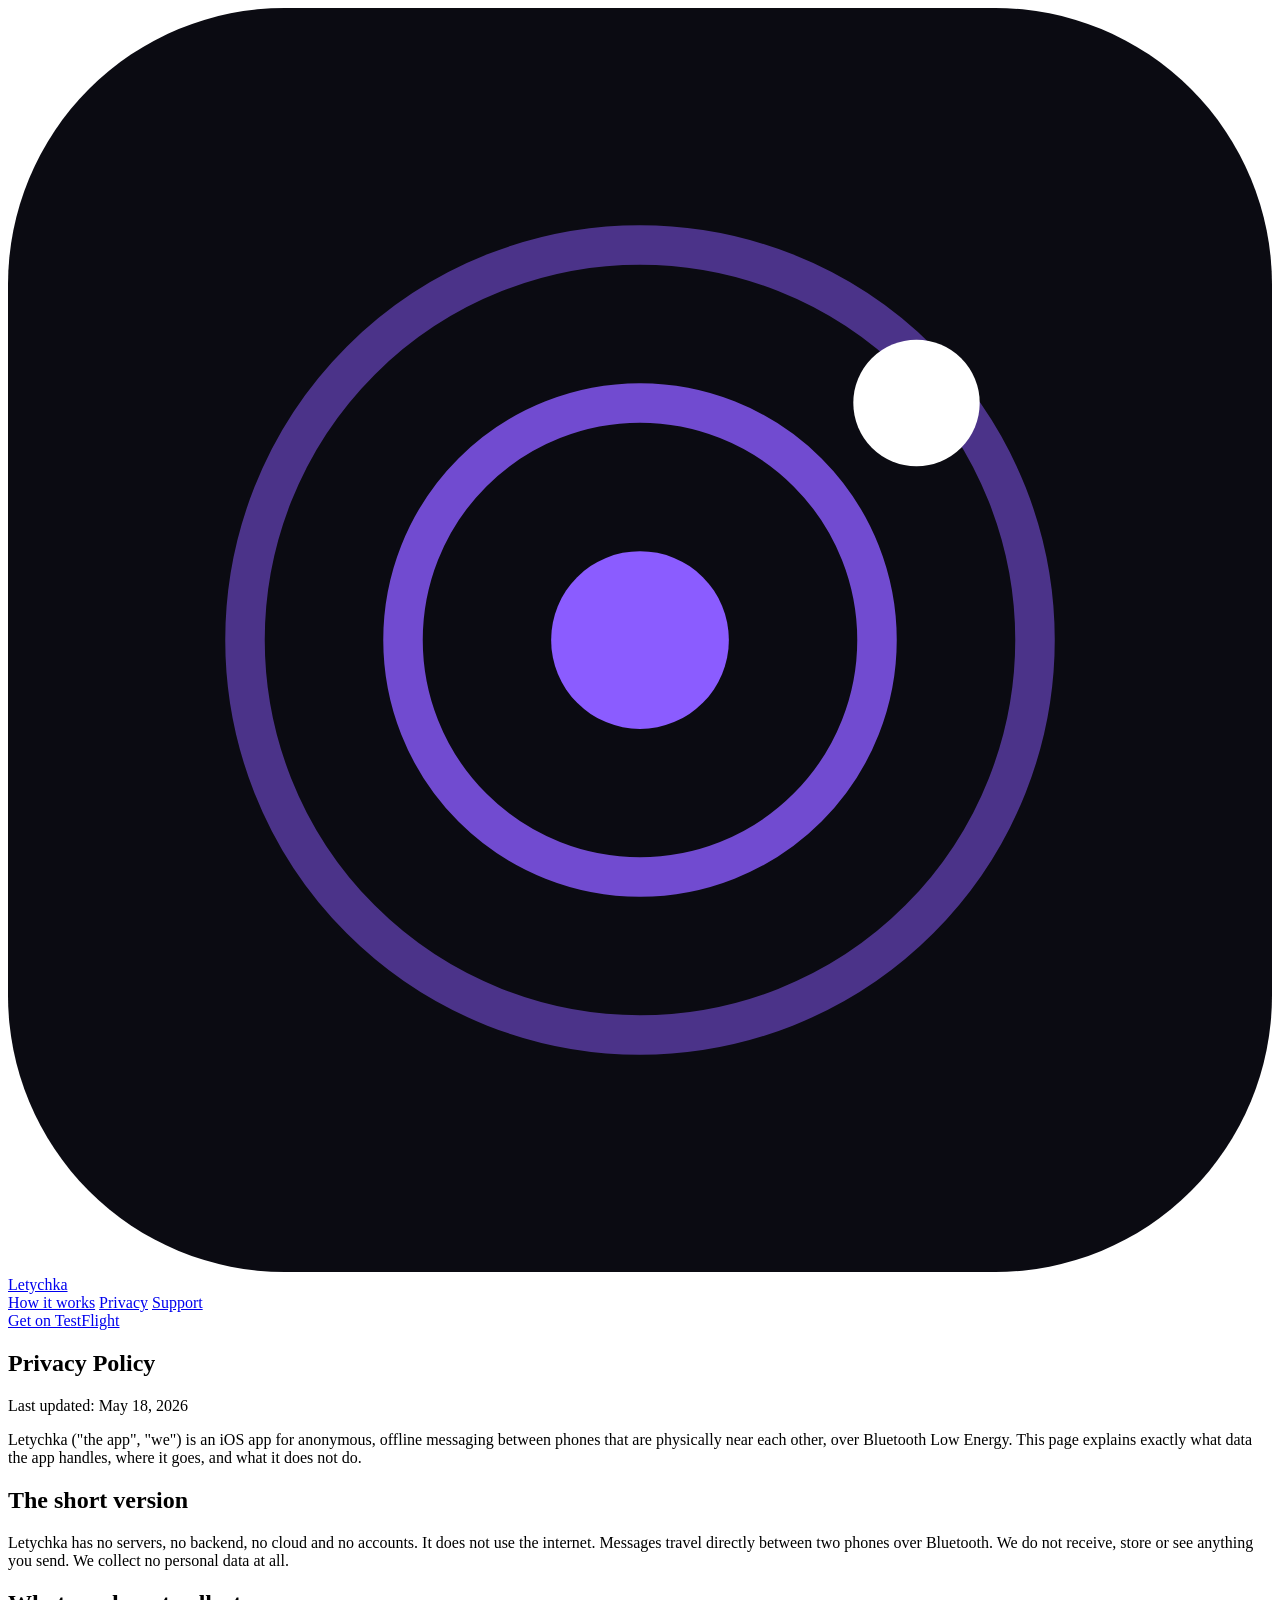
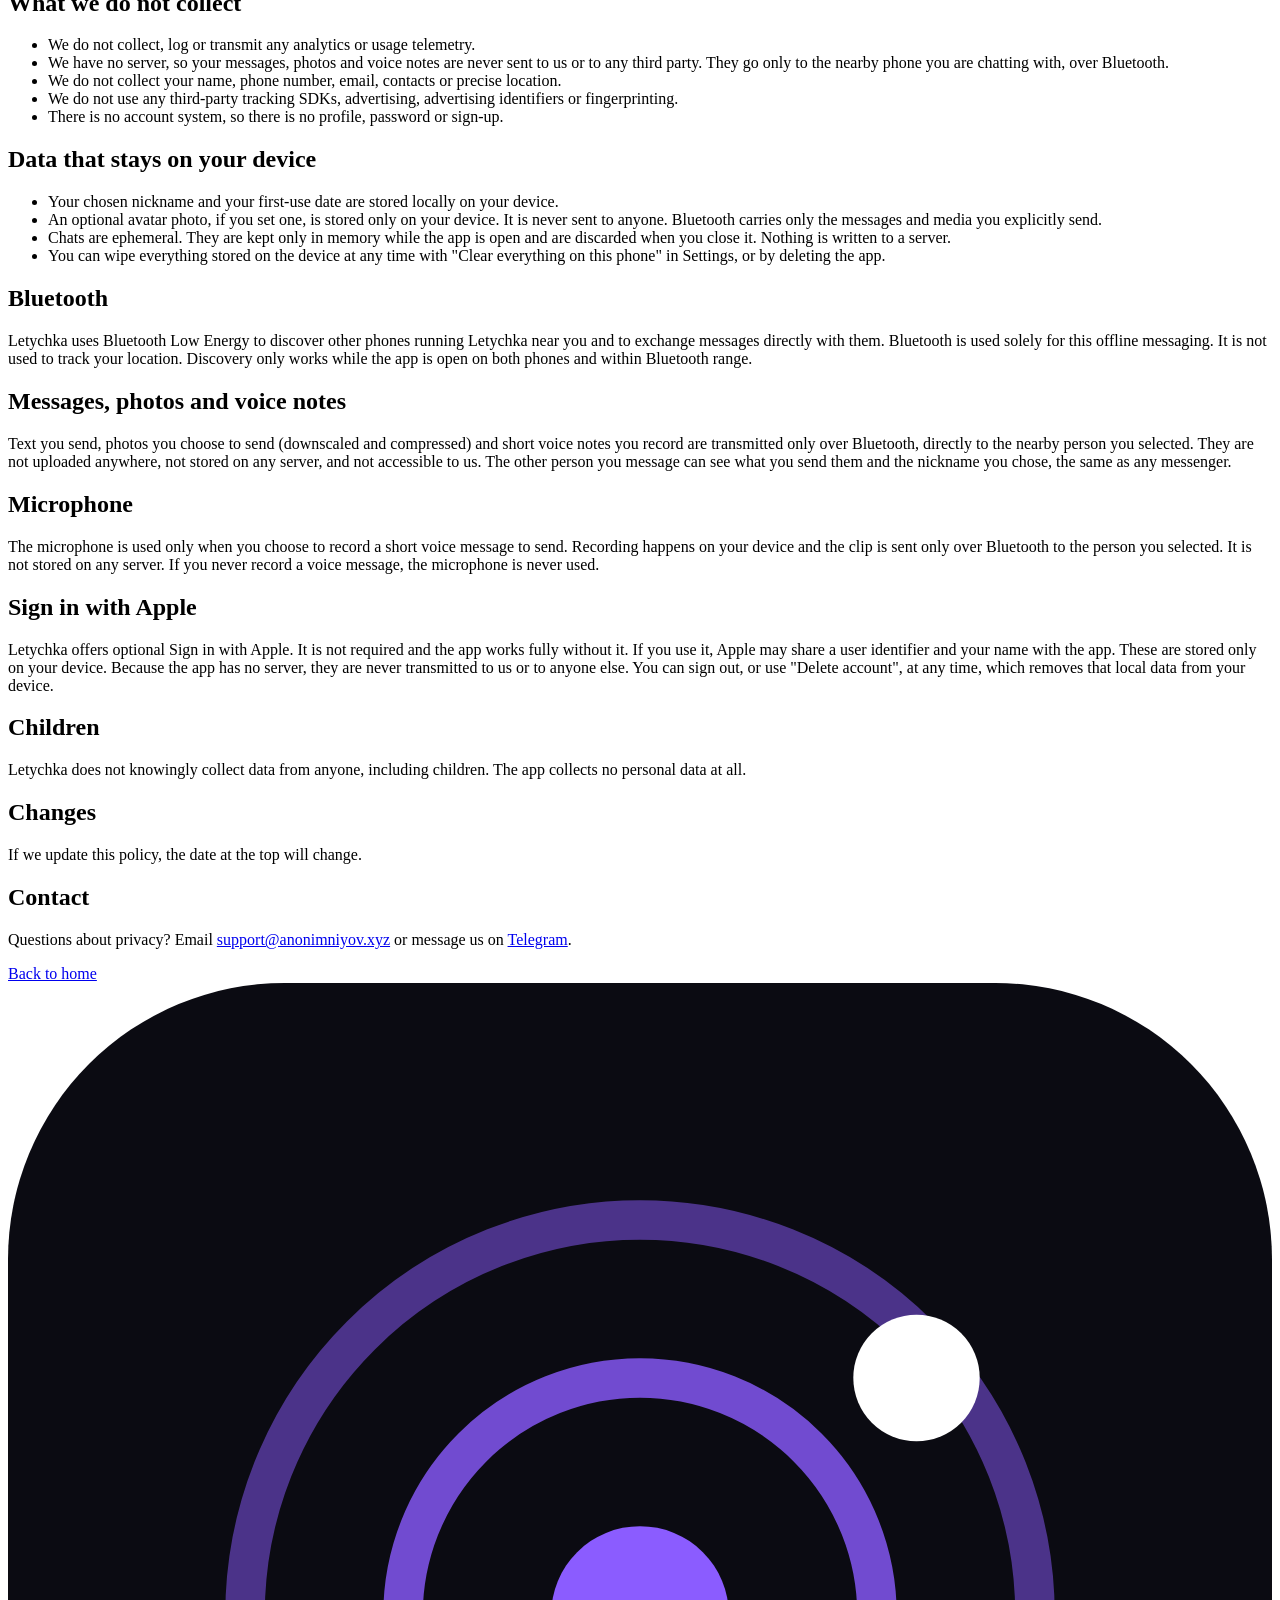
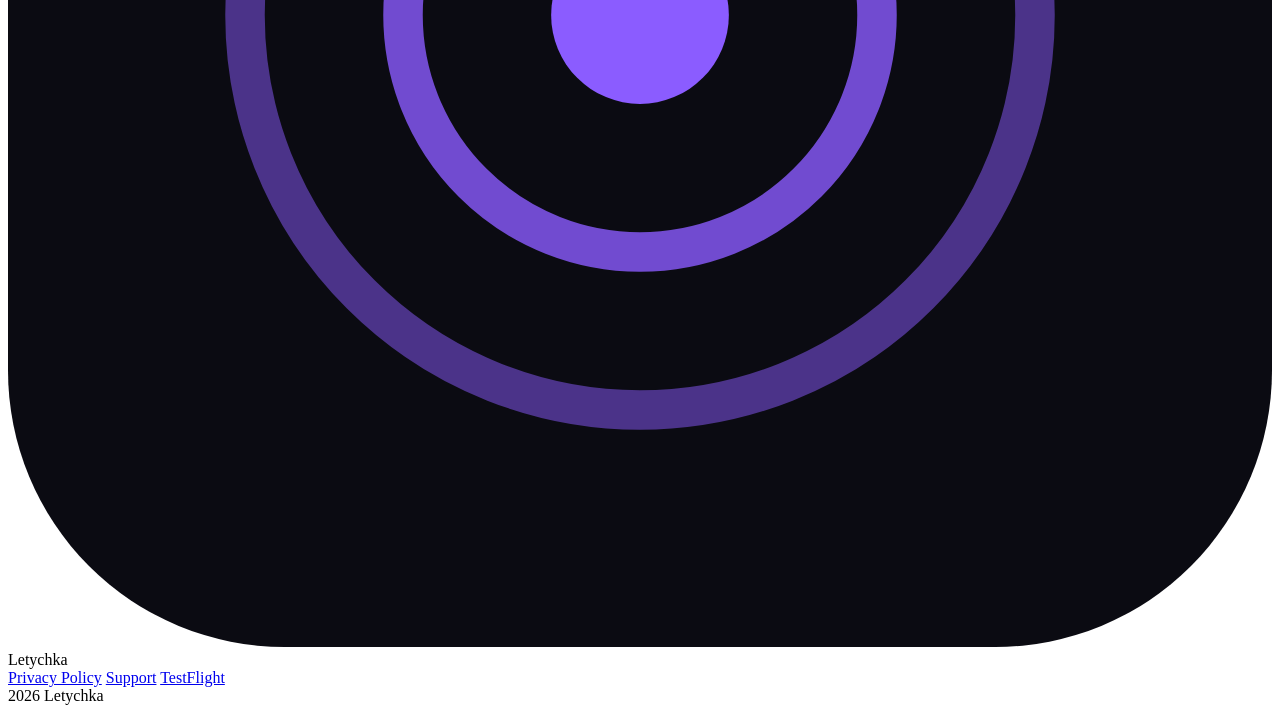
==== web/privacy.html @ 840ac042 "site: add Letychka website (landing + privacy policy + support) Static site under web/, deployed to " ====
<!doctype html>
<html lang="en">
<head>
<meta charset="utf-8">
<meta name="viewport" content="width=device-width,initial-scale=1">
<title>Letychka Privacy Policy</title>
<meta name="description" content="What data Letychka handles, where it goes, and what it does not do.">
<meta name="theme-color" content="#000000">
<link rel="icon" href='data:image/svg+xml,<svg xmlns="http://www.w3.org/2000/svg" viewBox="0 0 64 64"><rect width="64" height="64" rx="14" fill="%230b0b12"/><circle cx="32" cy="32" r="20" fill="none" stroke="%238B5CFF" stroke-opacity="0.5" stroke-width="2"/><circle cx="32" cy="32" r="12" fill="none" stroke="%238B5CFF" stroke-opacity="0.8" stroke-width="2"/><circle cx="32" cy="32" r="4.5" fill="%238B5CFF"/><circle cx="46" cy="20" r="3.2" fill="%23ffffff"/></svg>'>
<link rel="stylesheet" href="/style.css">
</head>
<body>

<nav class="nav">
  <div class="wrap">
    <a class="brand" href="/">
      <svg class="logo" viewBox="0 0 64 64" xmlns="http://www.w3.org/2000/svg"><rect width="64" height="64" rx="14" fill="#0b0b12"/><circle cx="32" cy="32" r="20" fill="none" stroke="#8B5CFF" stroke-opacity=".5" stroke-width="2"/><circle cx="32" cy="32" r="12" fill="none" stroke="#8B5CFF" stroke-opacity=".8" stroke-width="2"/><circle cx="32" cy="32" r="4.5" fill="#8B5CFF"/><circle cx="46" cy="20" r="3.2" fill="#fff"/></svg>
      Letychka
    </a>
    <div class="navlinks">
      <a href="/#how">How it works</a>
      <a href="/privacy">Privacy</a>
      <a href="/support">Support</a>
    </div>
    <a class="btn btn-primary" href="https://testflight.apple.com/join/pRbutQEN">Get on TestFlight</a>
  </div>
</nav>

<article class="article">
  <h1>Privacy Policy</h1>
  <p class="meta">Last updated: May 18, 2026</p>

  <p>Letychka ("the app", "we") is an iOS app for anonymous, offline messaging between phones that are physically near each other, over Bluetooth Low Energy. This page explains exactly what data the app handles, where it goes, and what it does not do.</p>

  <h2>The short version</h2>
  <p>Letychka has no servers, no backend, no cloud and no accounts. It does not use the internet. Messages travel directly between two phones over Bluetooth. We do not receive, store or see anything you send. We collect no personal data at all.</p>

  <h2>What we do not collect</h2>
  <ul>
    <li>We do not collect, log or transmit any analytics or usage telemetry.</li>
    <li>We have no server, so your messages, photos and voice notes are never sent to us or to any third party. They go only to the nearby phone you are chatting with, over Bluetooth.</li>
    <li>We do not collect your name, phone number, email, contacts or precise location.</li>
    <li>We do not use any third-party tracking SDKs, advertising, advertising identifiers or fingerprinting.</li>
    <li>There is no account system, so there is no profile, password or sign-up.</li>
  </ul>

  <h2>Data that stays on your device</h2>
  <ul>
    <li>Your chosen nickname and your first-use date are stored locally on your device.</li>
    <li>An optional avatar photo, if you set one, is stored only on your device. It is never sent to anyone. Bluetooth carries only the messages and media you explicitly send.</li>
    <li>Chats are ephemeral. They are kept only in memory while the app is open and are discarded when you close it. Nothing is written to a server.</li>
    <li>You can wipe everything stored on the device at any time with "Clear everything on this phone" in Settings, or by deleting the app.</li>
  </ul>

  <h2>Bluetooth</h2>
  <p>Letychka uses Bluetooth Low Energy to discover other phones running Letychka near you and to exchange messages directly with them. Bluetooth is used solely for this offline messaging. It is not used to track your location. Discovery only works while the app is open on both phones and within Bluetooth range.</p>

  <h2>Messages, photos and voice notes</h2>
  <p>Text you send, photos you choose to send (downscaled and compressed) and short voice notes you record are transmitted only over Bluetooth, directly to the nearby person you selected. They are not uploaded anywhere, not stored on any server, and not accessible to us. The other person you message can see what you send them and the nickname you chose, the same as any messenger.</p>

  <h2>Microphone</h2>
  <p>The microphone is used only when you choose to record a short voice message to send. Recording happens on your device and the clip is sent only over Bluetooth to the person you selected. It is not stored on any server. If you never record a voice message, the microphone is never used.</p>

  <h2>Sign in with Apple</h2>
  <p>Letychka offers optional Sign in with Apple. It is not required and the app works fully without it. If you use it, Apple may share a user identifier and your name with the app. These are stored only on your device. Because the app has no server, they are never transmitted to us or to anyone else. You can sign out, or use "Delete account", at any time, which removes that local data from your device.</p>

  <h2>Children</h2>
  <p>Letychka does not knowingly collect data from anyone, including children. The app collects no personal data at all.</p>

  <h2>Changes</h2>
  <p>If we update this policy, the date at the top will change.</p>

  <h2>Contact</h2>
  <p>Questions about privacy? Email <a href="mailto:support@anonimniyov.xyz">support@anonimniyov.xyz</a> or message us on <a href="https://t.me/figurels">Telegram</a>.</p>

  <a class="back" href="/">Back to home</a>
</article>

<footer>
  <div class="wrap">
    <div class="brand">
      <svg class="logo" viewBox="0 0 64 64" xmlns="http://www.w3.org/2000/svg"><rect width="64" height="64" rx="14" fill="#0b0b12"/><circle cx="32" cy="32" r="20" fill="none" stroke="#8B5CFF" stroke-opacity=".5" stroke-width="2"/><circle cx="32" cy="32" r="12" fill="none" stroke="#8B5CFF" stroke-opacity=".8" stroke-width="2"/><circle cx="32" cy="32" r="4.5" fill="#8B5CFF"/><circle cx="46" cy="20" r="3.2" fill="#fff"/></svg>
      Letychka
    </div>
    <div class="fl">
      <a href="/privacy">Privacy Policy</a>
      <a href="/support">Support</a>
      <a href="https://testflight.apple.com/join/pRbutQEN">TestFlight</a>
    </div>
    <div class="cp">2026 Letychka</div>
  </div>
</footer>

</body>
</html>
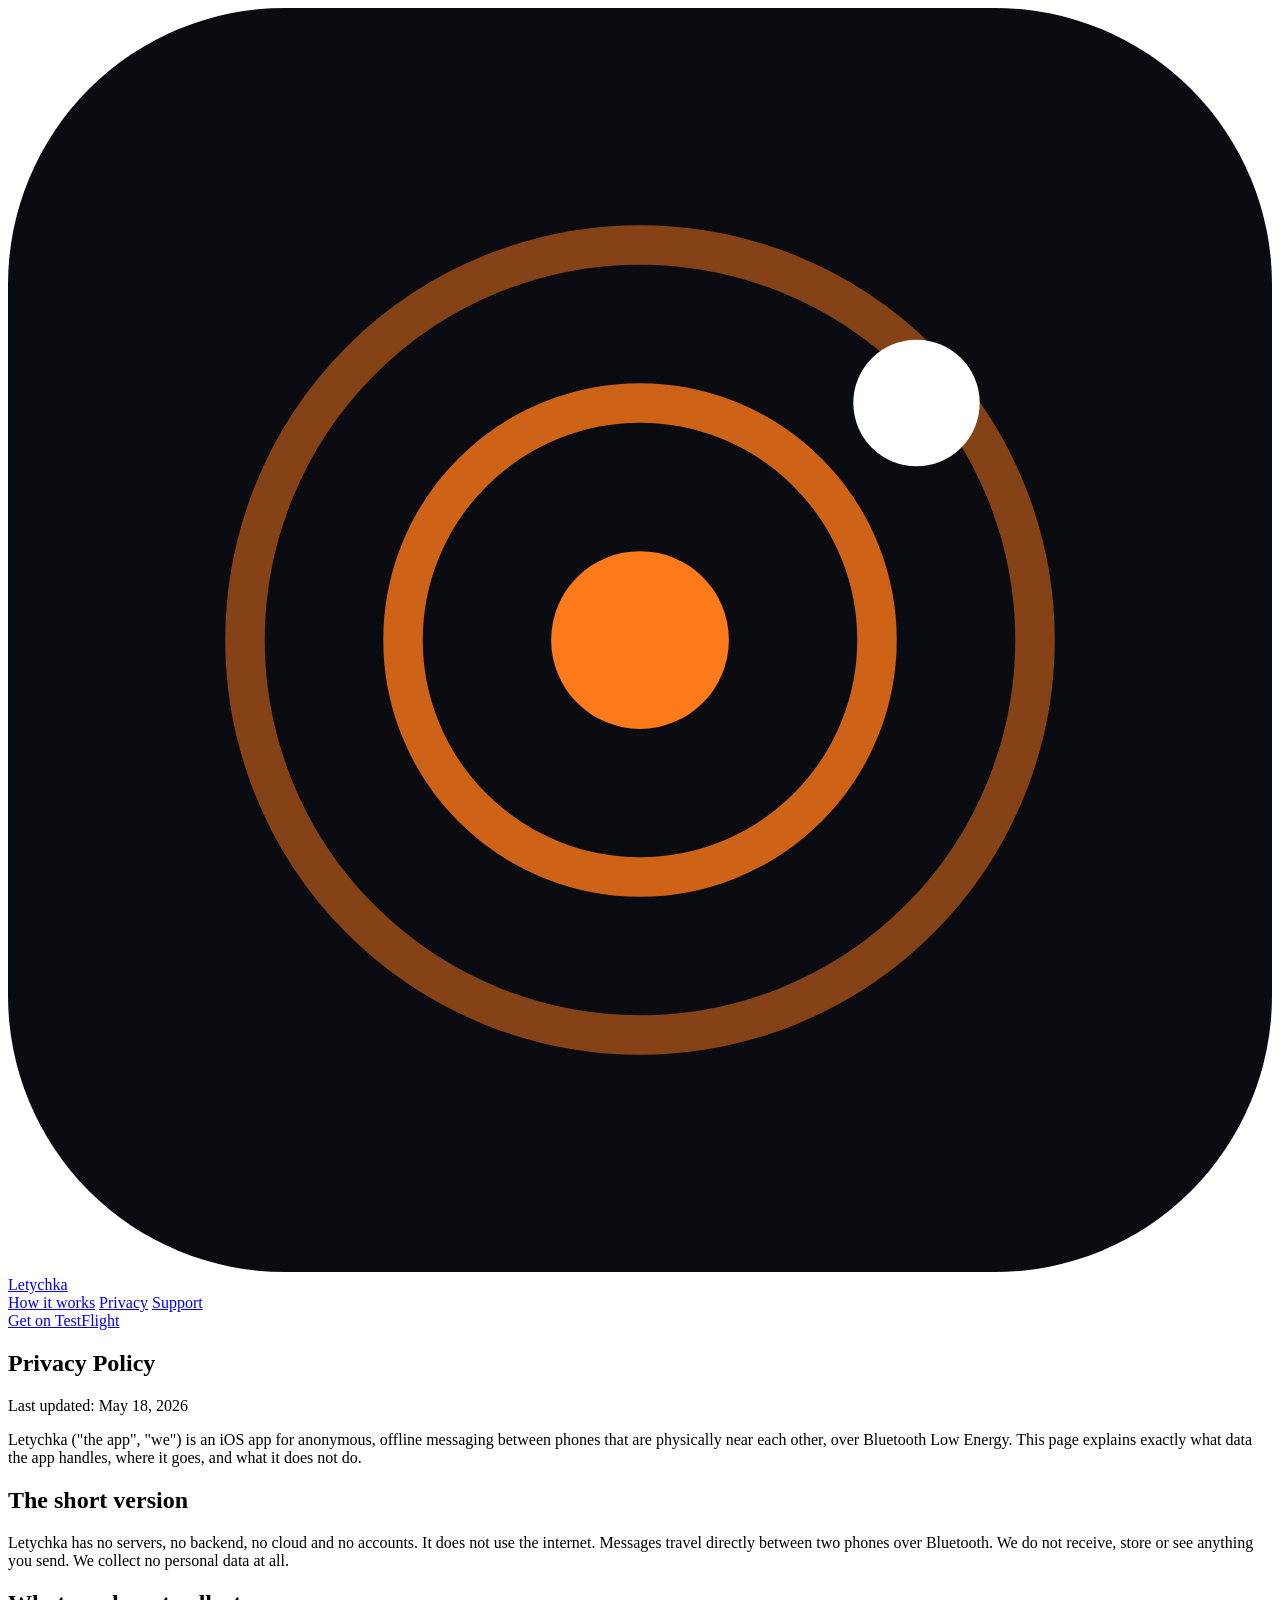
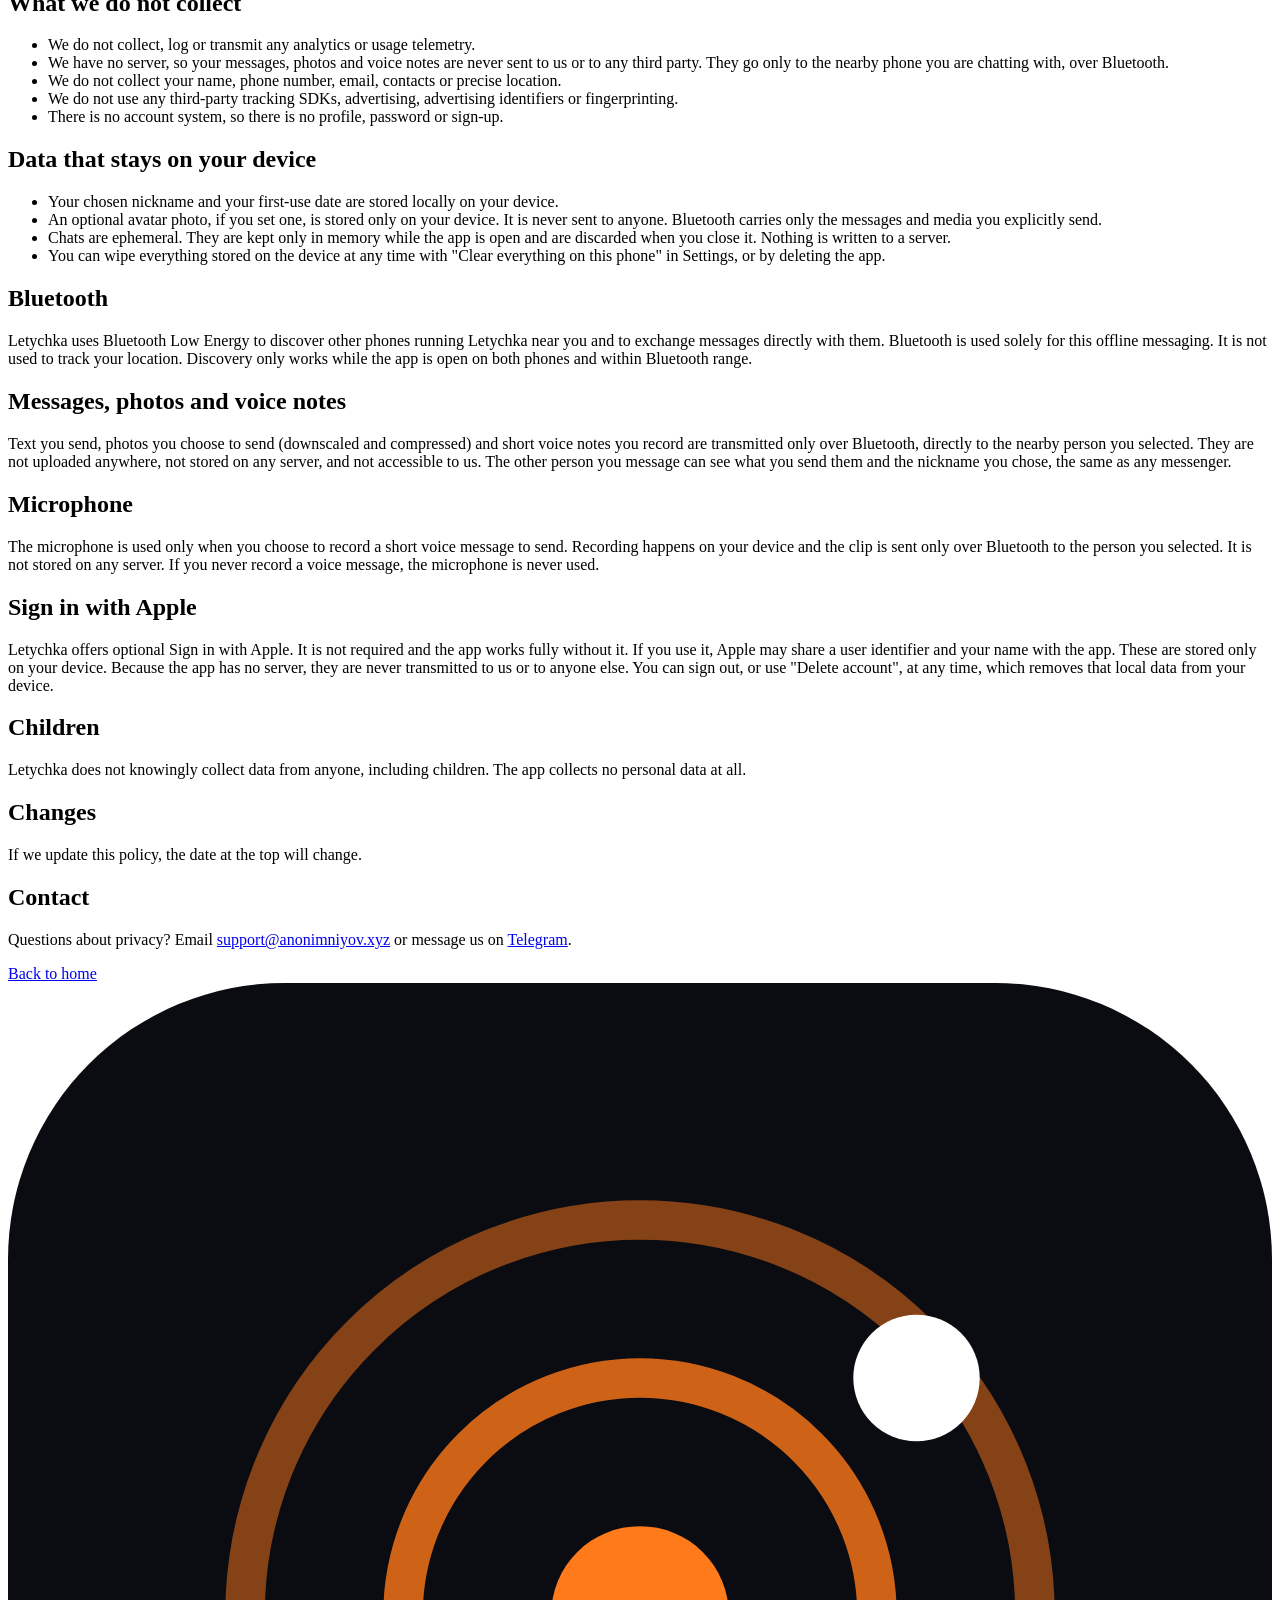
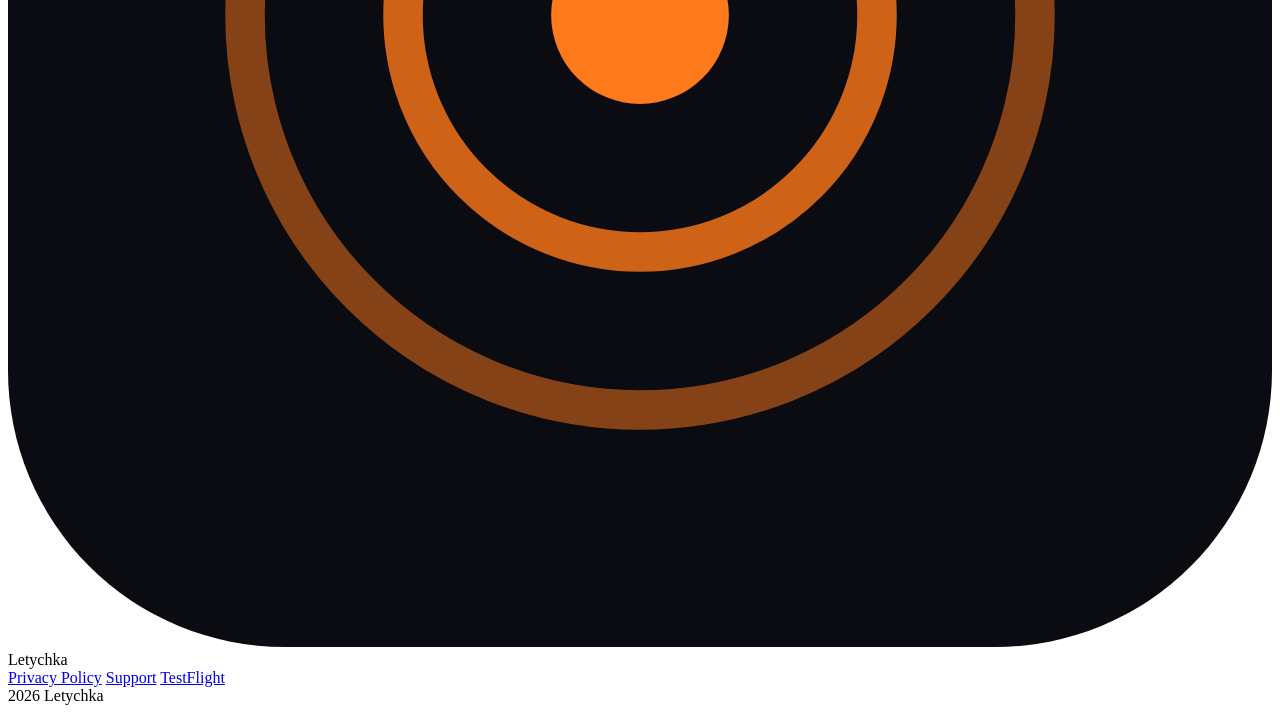
==== commit cbbc4a07: "theme: switch accent to orange; radar: drop ghosts, dedup, go-offline - Accent is now orange (#FF7A1" ====
--- a/web/privacy.html
+++ b/web/privacy.html
@@ -6,7 +6,7 @@
 <title>Letychka Privacy Policy</title>
 <meta name="description" content="What data Letychka handles, where it goes, and what it does not do.">
 <meta name="theme-color" content="#000000">
-<link rel="icon" href='data:image/svg+xml,<svg xmlns="http://www.w3.org/2000/svg" viewBox="0 0 64 64"><rect width="64" height="64" rx="14" fill="%230b0b12"/><circle cx="32" cy="32" r="20" fill="none" stroke="%238B5CFF" stroke-opacity="0.5" stroke-width="2"/><circle cx="32" cy="32" r="12" fill="none" stroke="%238B5CFF" stroke-opacity="0.8" stroke-width="2"/><circle cx="32" cy="32" r="4.5" fill="%238B5CFF"/><circle cx="46" cy="20" r="3.2" fill="%23ffffff"/></svg>'>
+<link rel="icon" href='data:image/svg+xml,<svg xmlns="http://www.w3.org/2000/svg" viewBox="0 0 64 64"><rect width="64" height="64" rx="14" fill="%230b0b12"/><circle cx="32" cy="32" r="20" fill="none" stroke="%23FF7A1A" stroke-opacity="0.5" stroke-width="2"/><circle cx="32" cy="32" r="12" fill="none" stroke="%23FF7A1A" stroke-opacity="0.8" stroke-width="2"/><circle cx="32" cy="32" r="4.5" fill="%23FF7A1A"/><circle cx="46" cy="20" r="3.2" fill="%23ffffff"/></svg>'>
 <link rel="stylesheet" href="/style.css">
 </head>
 <body>
@@ -14,7 +14,7 @@
 <nav class="nav">
   <div class="wrap">
     <a class="brand" href="/">
-      <svg class="logo" viewBox="0 0 64 64" xmlns="http://www.w3.org/2000/svg"><rect width="64" height="64" rx="14" fill="#0b0b12"/><circle cx="32" cy="32" r="20" fill="none" stroke="#8B5CFF" stroke-opacity=".5" stroke-width="2"/><circle cx="32" cy="32" r="12" fill="none" stroke="#8B5CFF" stroke-opacity=".8" stroke-width="2"/><circle cx="32" cy="32" r="4.5" fill="#8B5CFF"/><circle cx="46" cy="20" r="3.2" fill="#fff"/></svg>
+      <svg class="logo" viewBox="0 0 64 64" xmlns="http://www.w3.org/2000/svg"><rect width="64" height="64" rx="14" fill="#0b0b12"/><circle cx="32" cy="32" r="20" fill="none" stroke="#FF7A1A" stroke-opacity=".5" stroke-width="2"/><circle cx="32" cy="32" r="12" fill="none" stroke="#FF7A1A" stroke-opacity=".8" stroke-width="2"/><circle cx="32" cy="32" r="4.5" fill="#FF7A1A"/><circle cx="46" cy="20" r="3.2" fill="#fff"/></svg>
       Letychka
     </a>
     <div class="navlinks">
@@ -79,7 +79,7 @@
 <footer>
   <div class="wrap">
     <div class="brand">
-      <svg class="logo" viewBox="0 0 64 64" xmlns="http://www.w3.org/2000/svg"><rect width="64" height="64" rx="14" fill="#0b0b12"/><circle cx="32" cy="32" r="20" fill="none" stroke="#8B5CFF" stroke-opacity=".5" stroke-width="2"/><circle cx="32" cy="32" r="12" fill="none" stroke="#8B5CFF" stroke-opacity=".8" stroke-width="2"/><circle cx="32" cy="32" r="4.5" fill="#8B5CFF"/><circle cx="46" cy="20" r="3.2" fill="#fff"/></svg>
+      <svg class="logo" viewBox="0 0 64 64" xmlns="http://www.w3.org/2000/svg"><rect width="64" height="64" rx="14" fill="#0b0b12"/><circle cx="32" cy="32" r="20" fill="none" stroke="#FF7A1A" stroke-opacity=".5" stroke-width="2"/><circle cx="32" cy="32" r="12" fill="none" stroke="#FF7A1A" stroke-opacity=".8" stroke-width="2"/><circle cx="32" cy="32" r="4.5" fill="#FF7A1A"/><circle cx="46" cy="20" r="3.2" fill="#fff"/></svg>
       Letychka
     </div>
     <div class="fl">
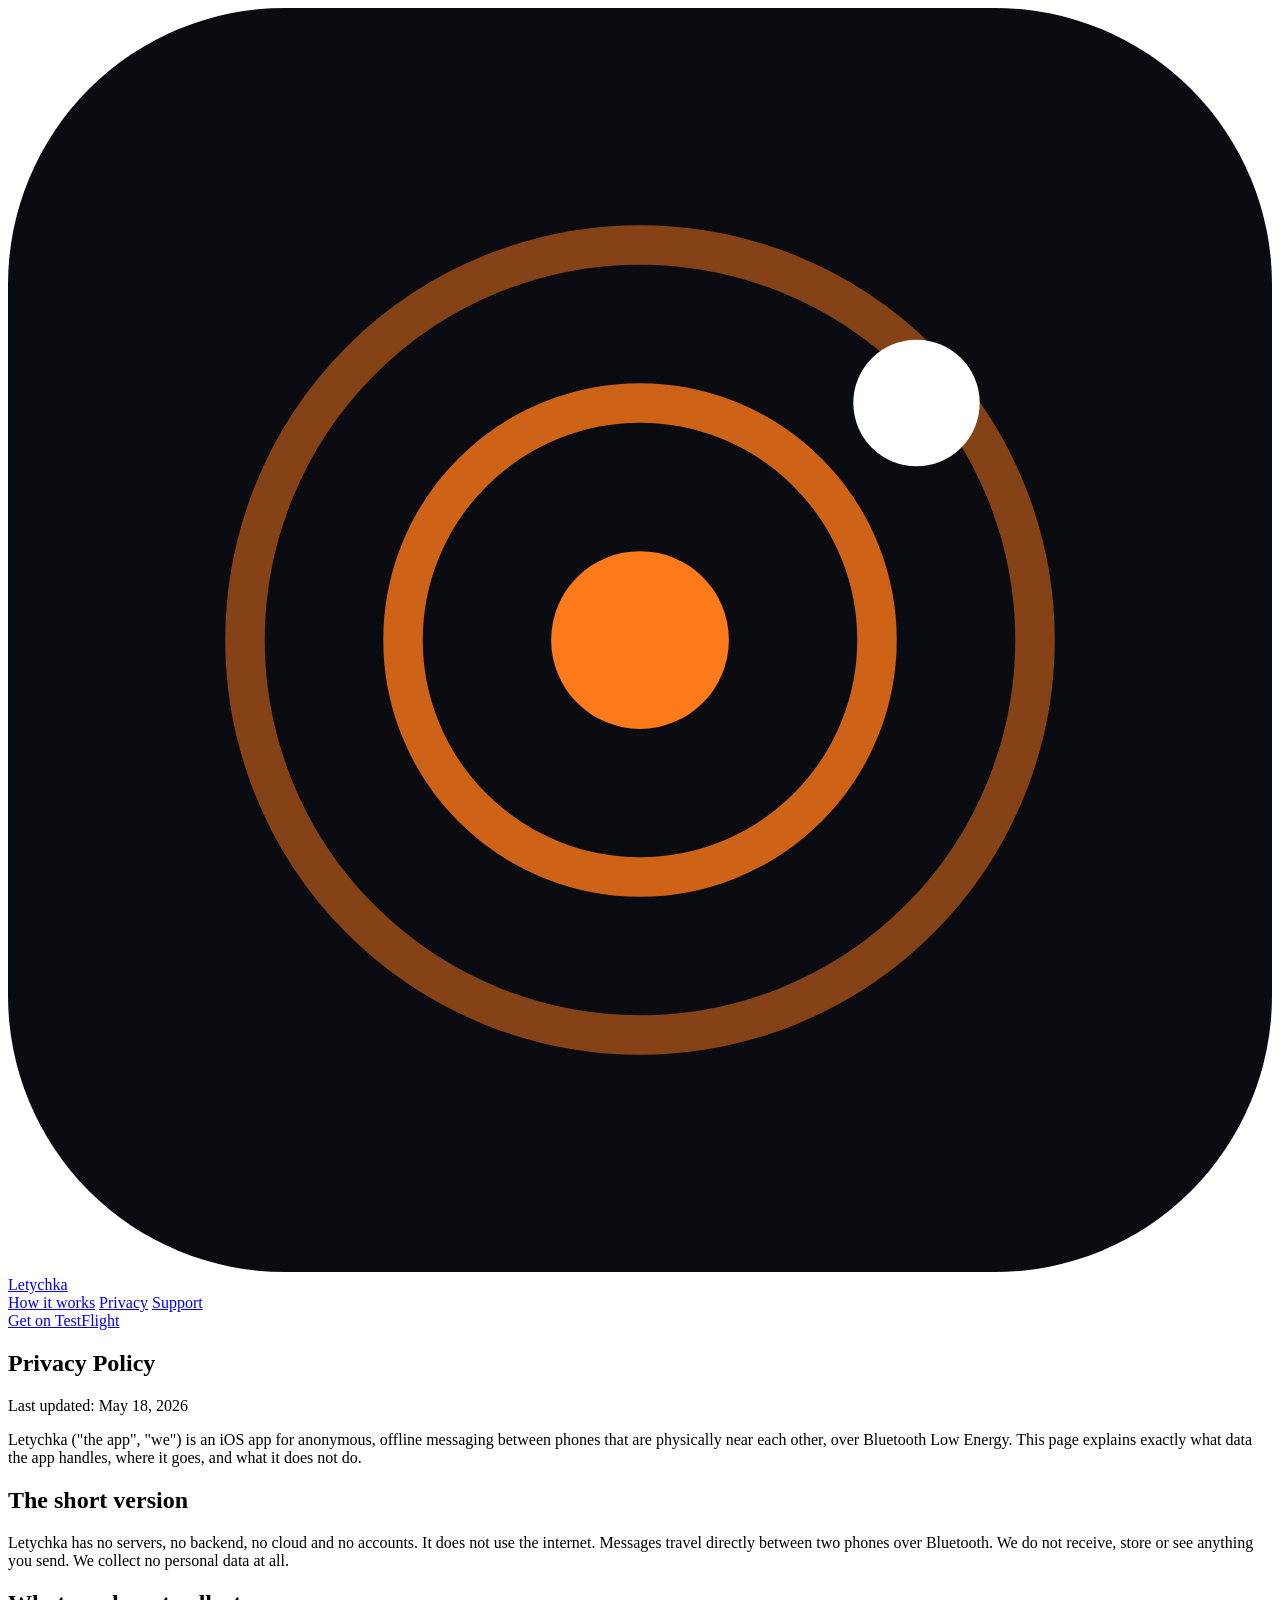
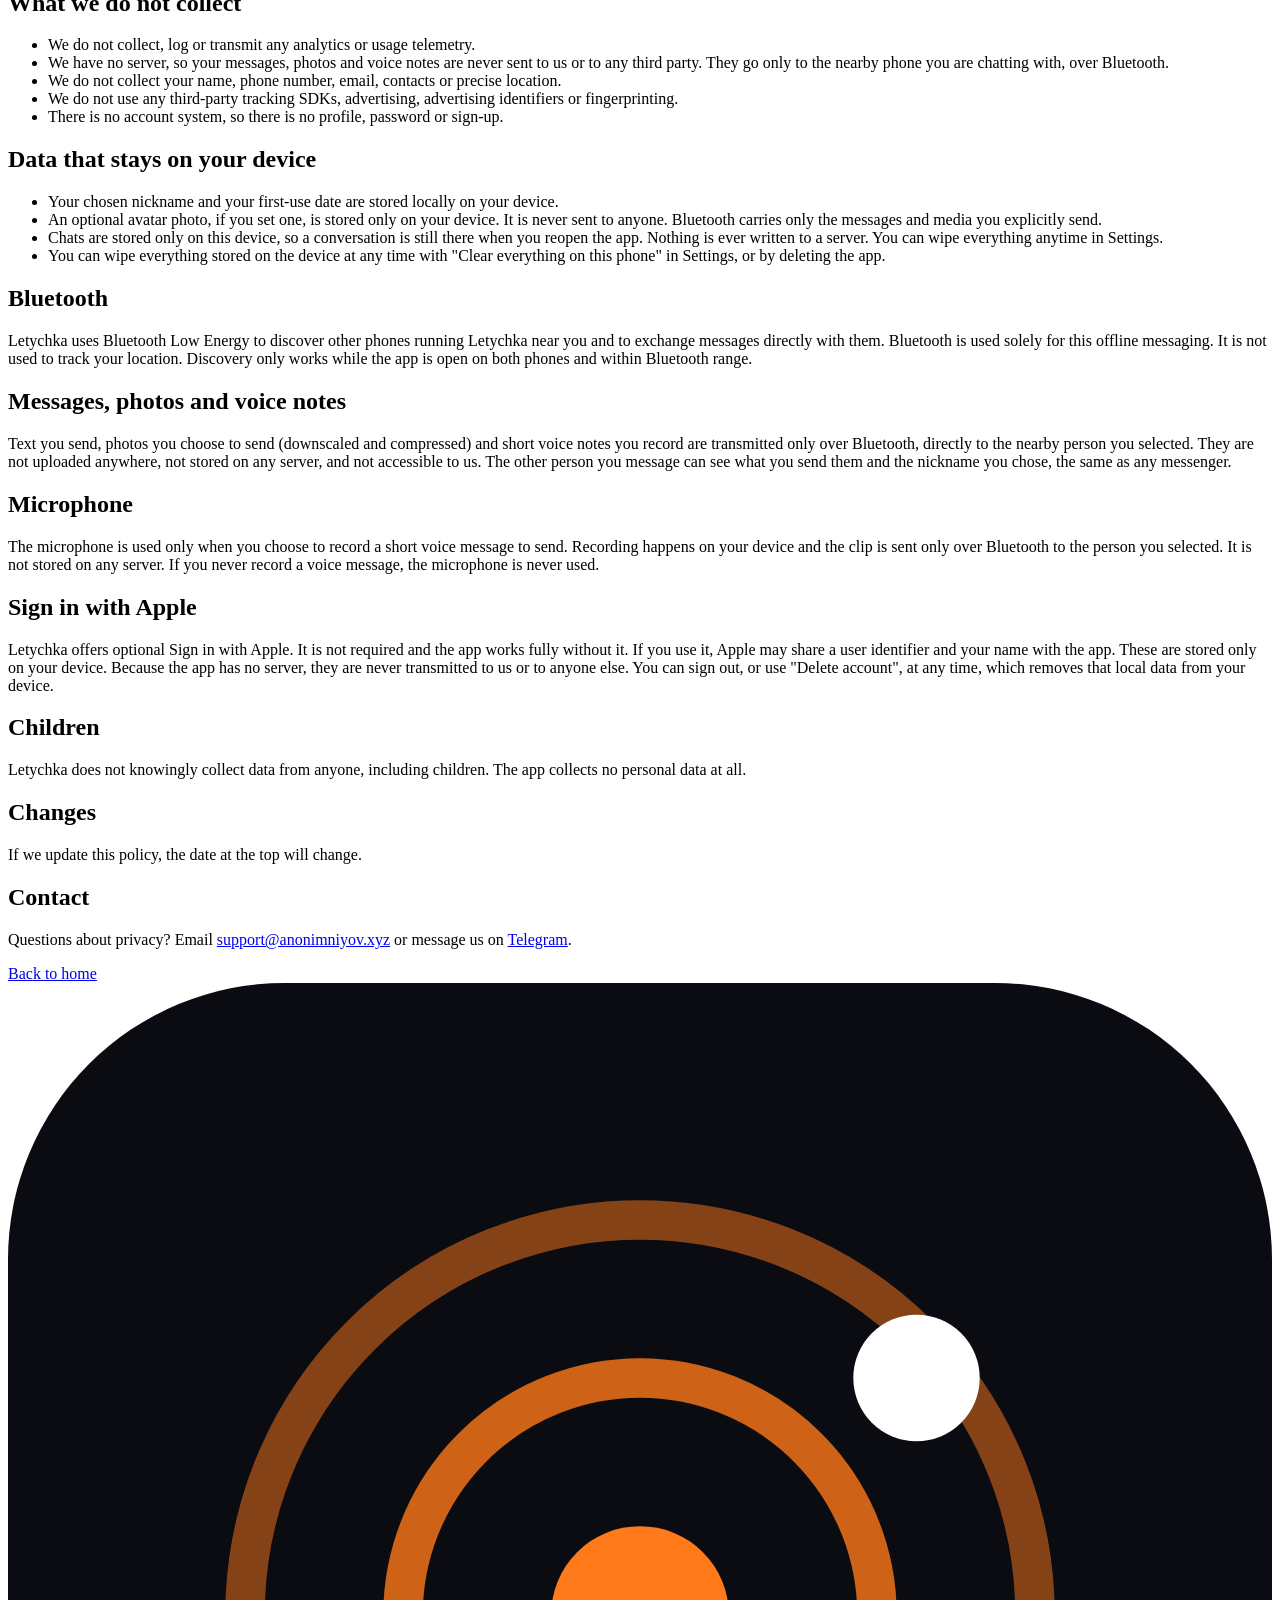
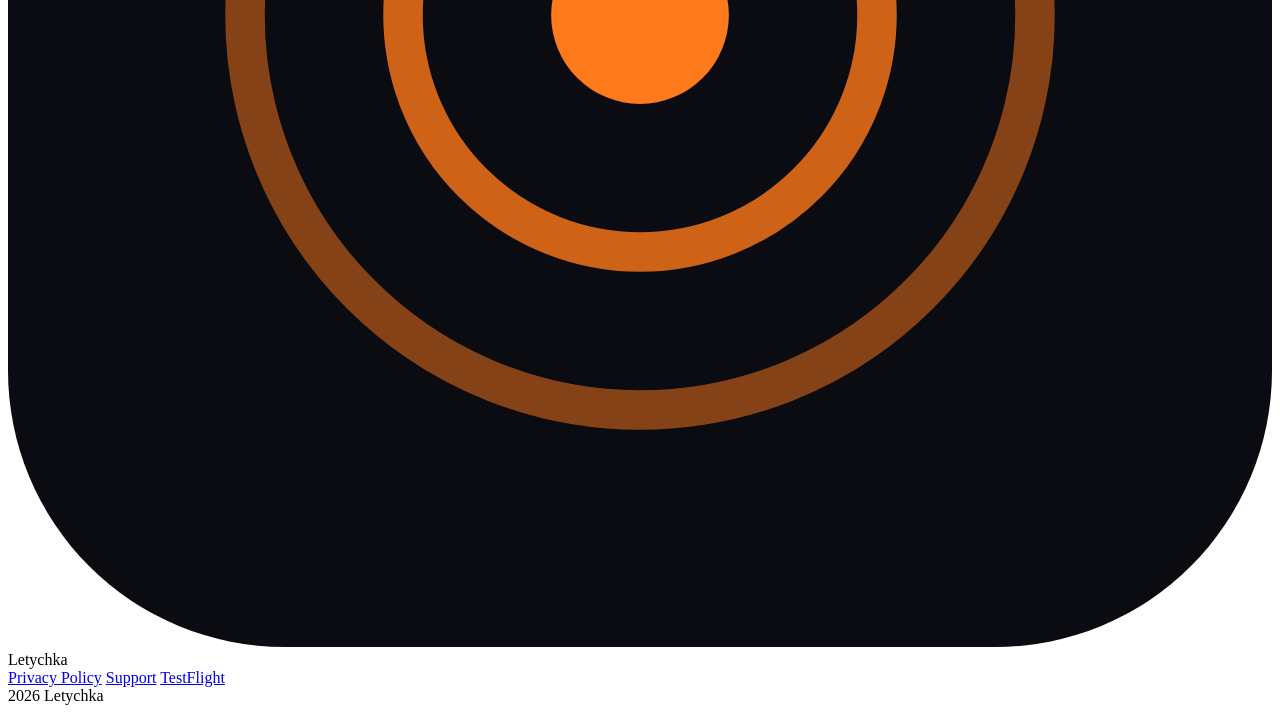
==== commit 232f8b72: "feature: stable identity, persistent chat history, block, live rename Keystone change: every BLE fra" ====
--- a/web/privacy.html
+++ b/web/privacy.html
@@ -48,7 +48,7 @@
   <ul>
     <li>Your chosen nickname and your first-use date are stored locally on your device.</li>
     <li>An optional avatar photo, if you set one, is stored only on your device. It is never sent to anyone. Bluetooth carries only the messages and media you explicitly send.</li>
-    <li>Chats are ephemeral. They are kept only in memory while the app is open and are discarded when you close it. Nothing is written to a server.</li>
+    <li>Chats are stored only on this device, so a conversation is still there when you reopen the app. Nothing is ever written to a server. You can wipe everything anytime in Settings.</li>
     <li>You can wipe everything stored on the device at any time with "Clear everything on this phone" in Settings, or by deleting the app.</li>
   </ul>
 
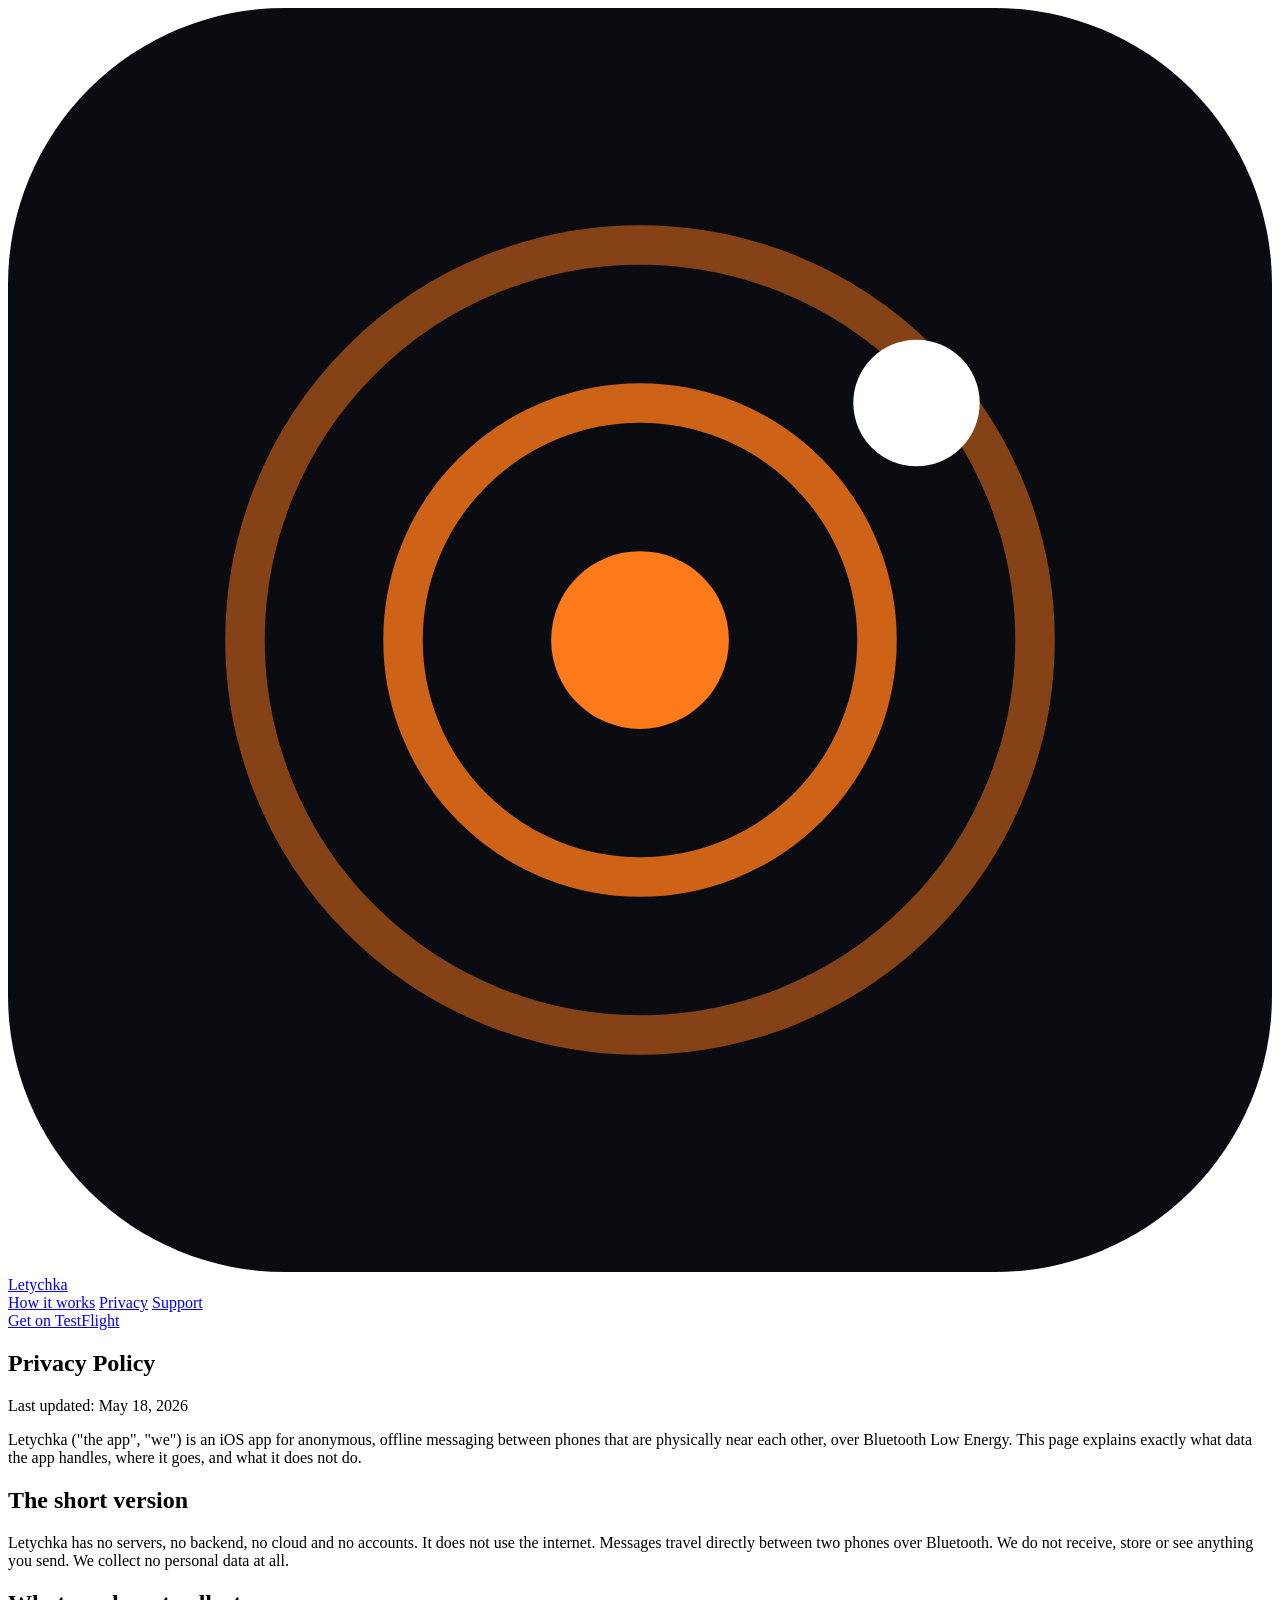
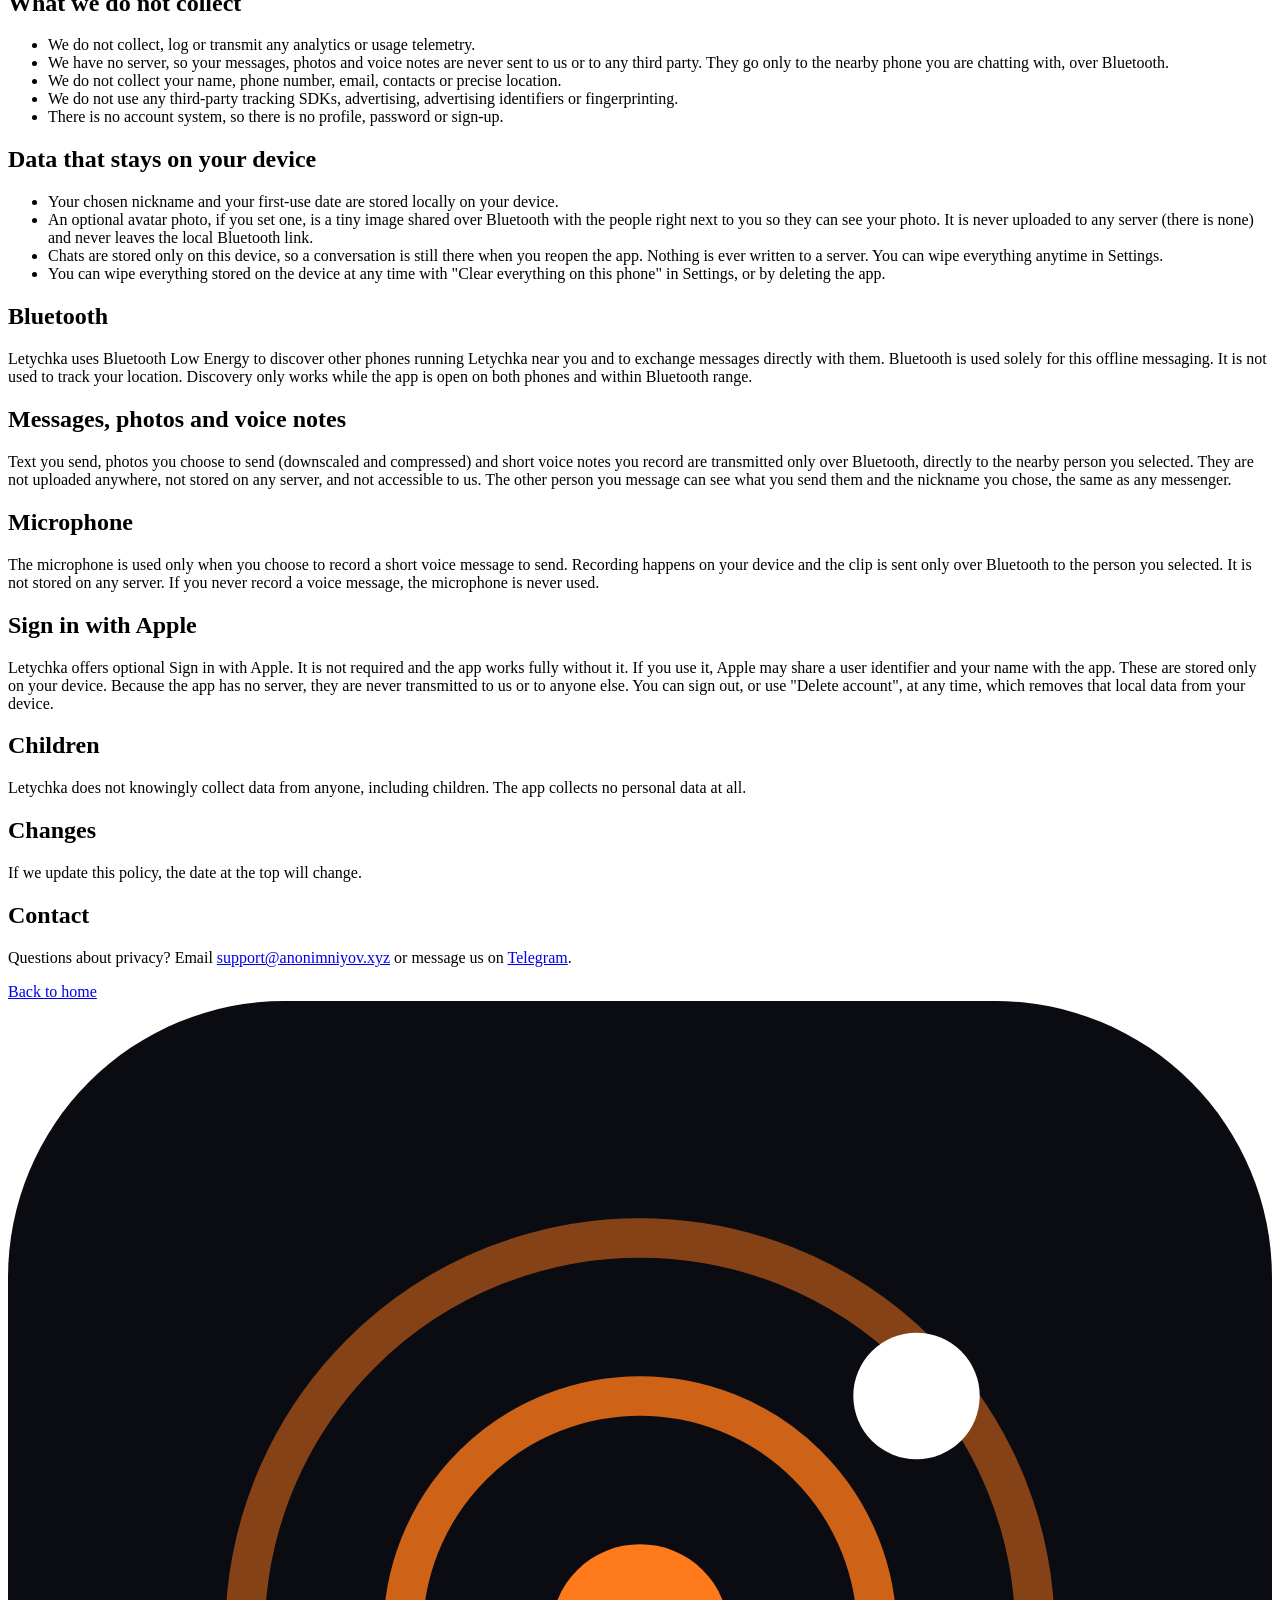
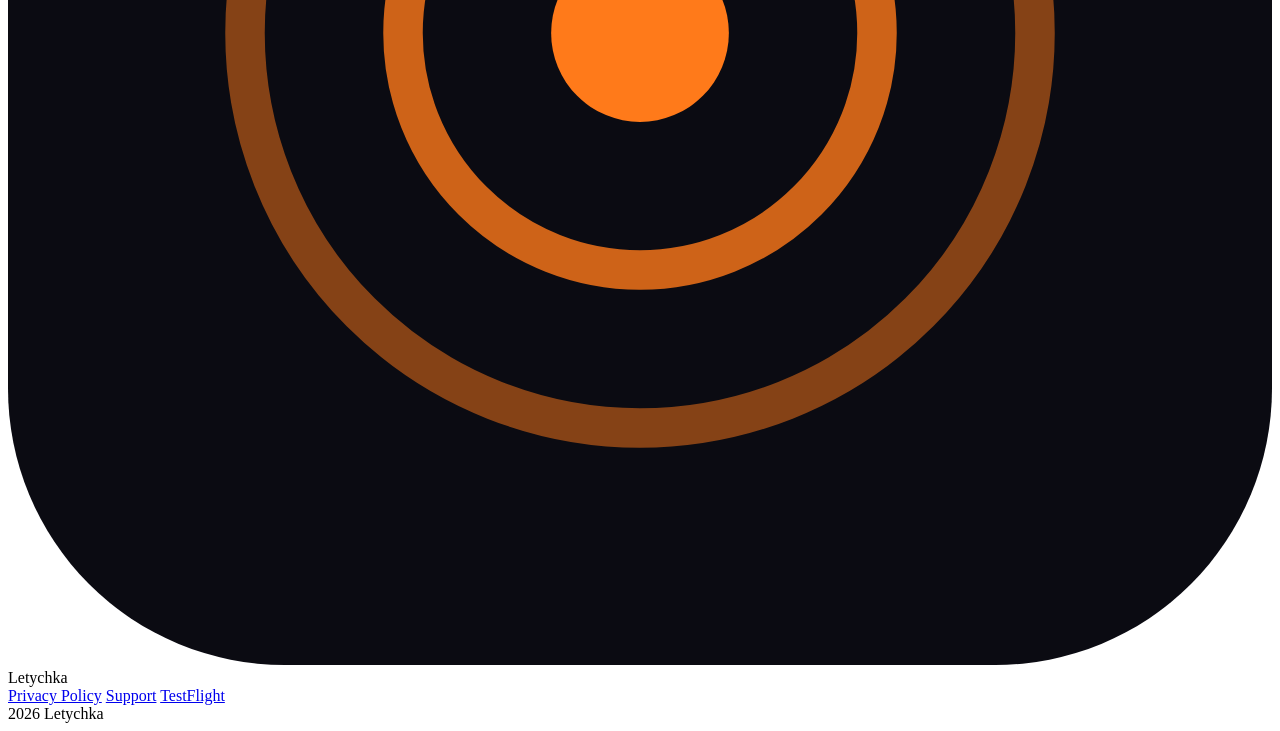
==== commit ea6d1945: "feature: avatars over Bluetooth (last item from the original list) - New avatar transfer (media type" ====
--- a/web/privacy.html
+++ b/web/privacy.html
@@ -47,7 +47,7 @@
   <h2>Data that stays on your device</h2>
   <ul>
     <li>Your chosen nickname and your first-use date are stored locally on your device.</li>
-    <li>An optional avatar photo, if you set one, is stored only on your device. It is never sent to anyone. Bluetooth carries only the messages and media you explicitly send.</li>
+    <li>An optional avatar photo, if you set one, is a tiny image shared over Bluetooth with the people right next to you so they can see your photo. It is never uploaded to any server (there is none) and never leaves the local Bluetooth link.</li>
     <li>Chats are stored only on this device, so a conversation is still there when you reopen the app. Nothing is ever written to a server. You can wipe everything anytime in Settings.</li>
     <li>You can wipe everything stored on the device at any time with "Clear everything on this phone" in Settings, or by deleting the app.</li>
   </ul>
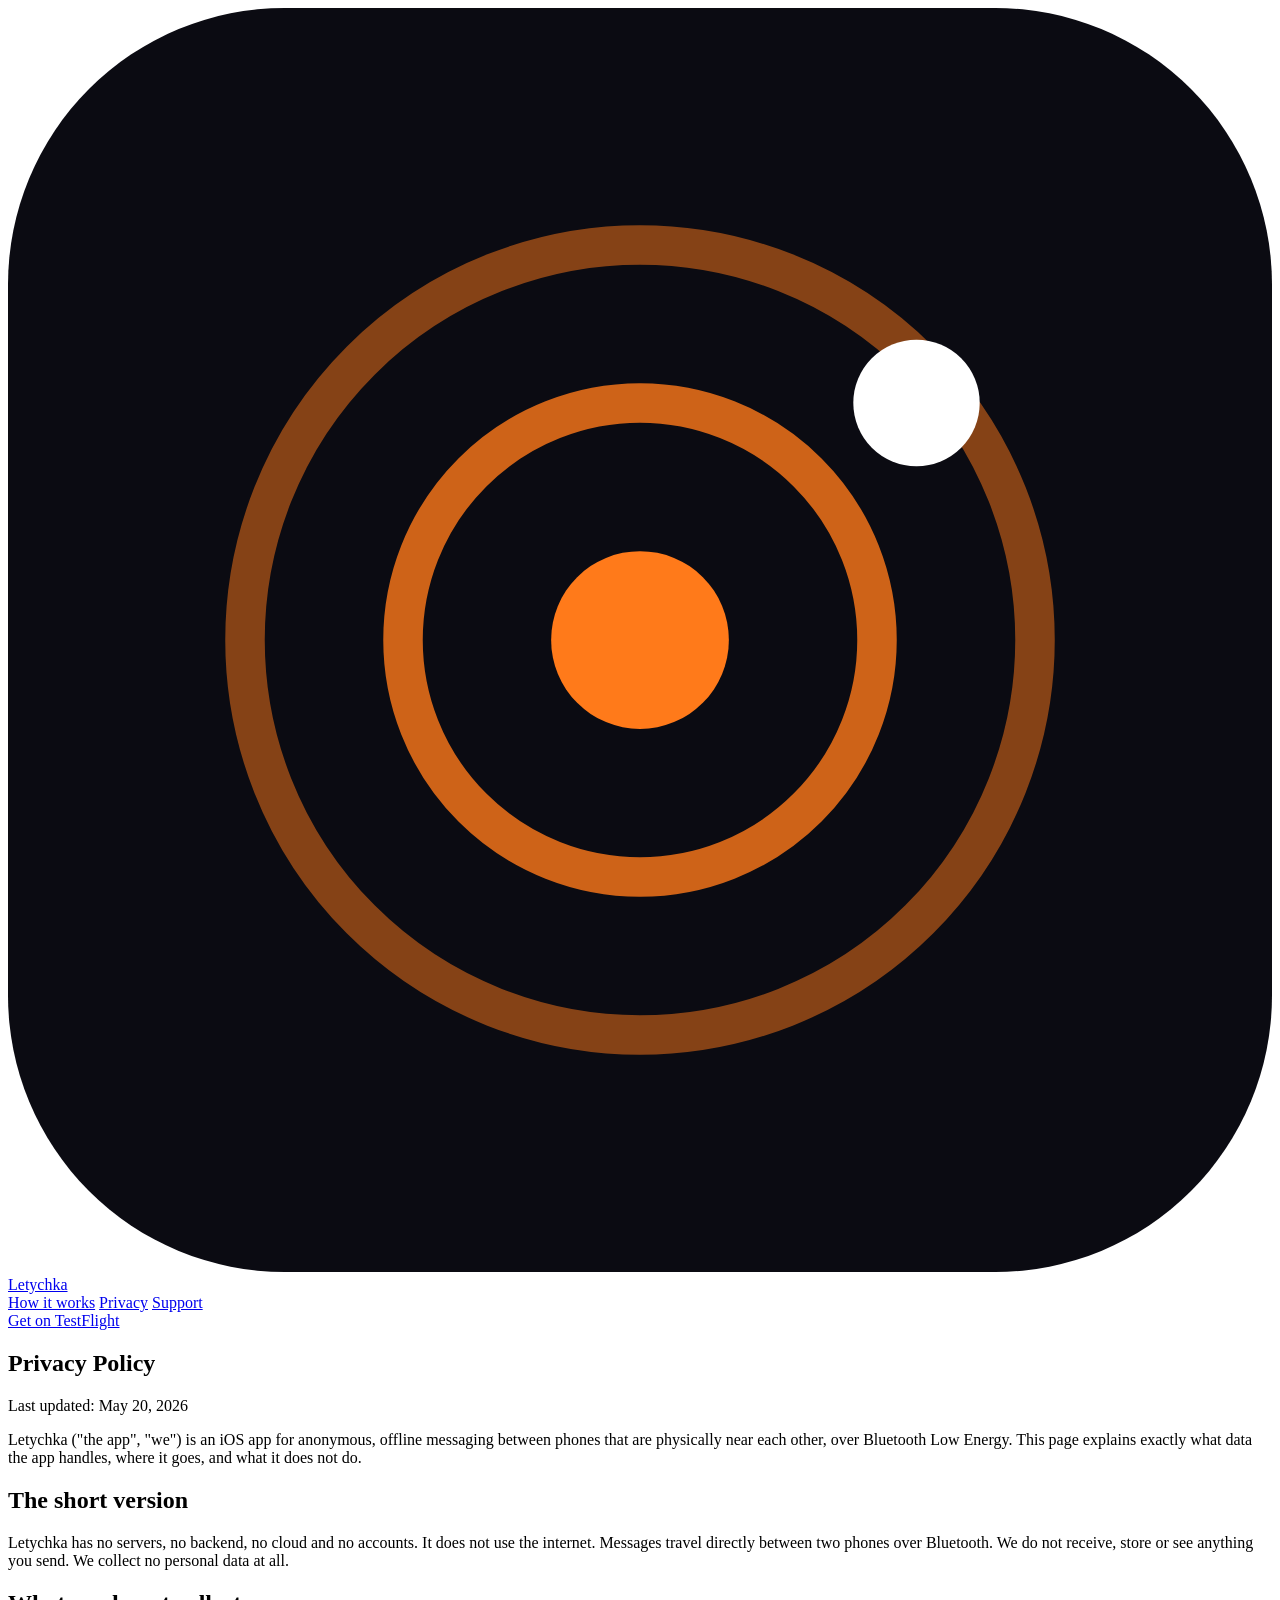
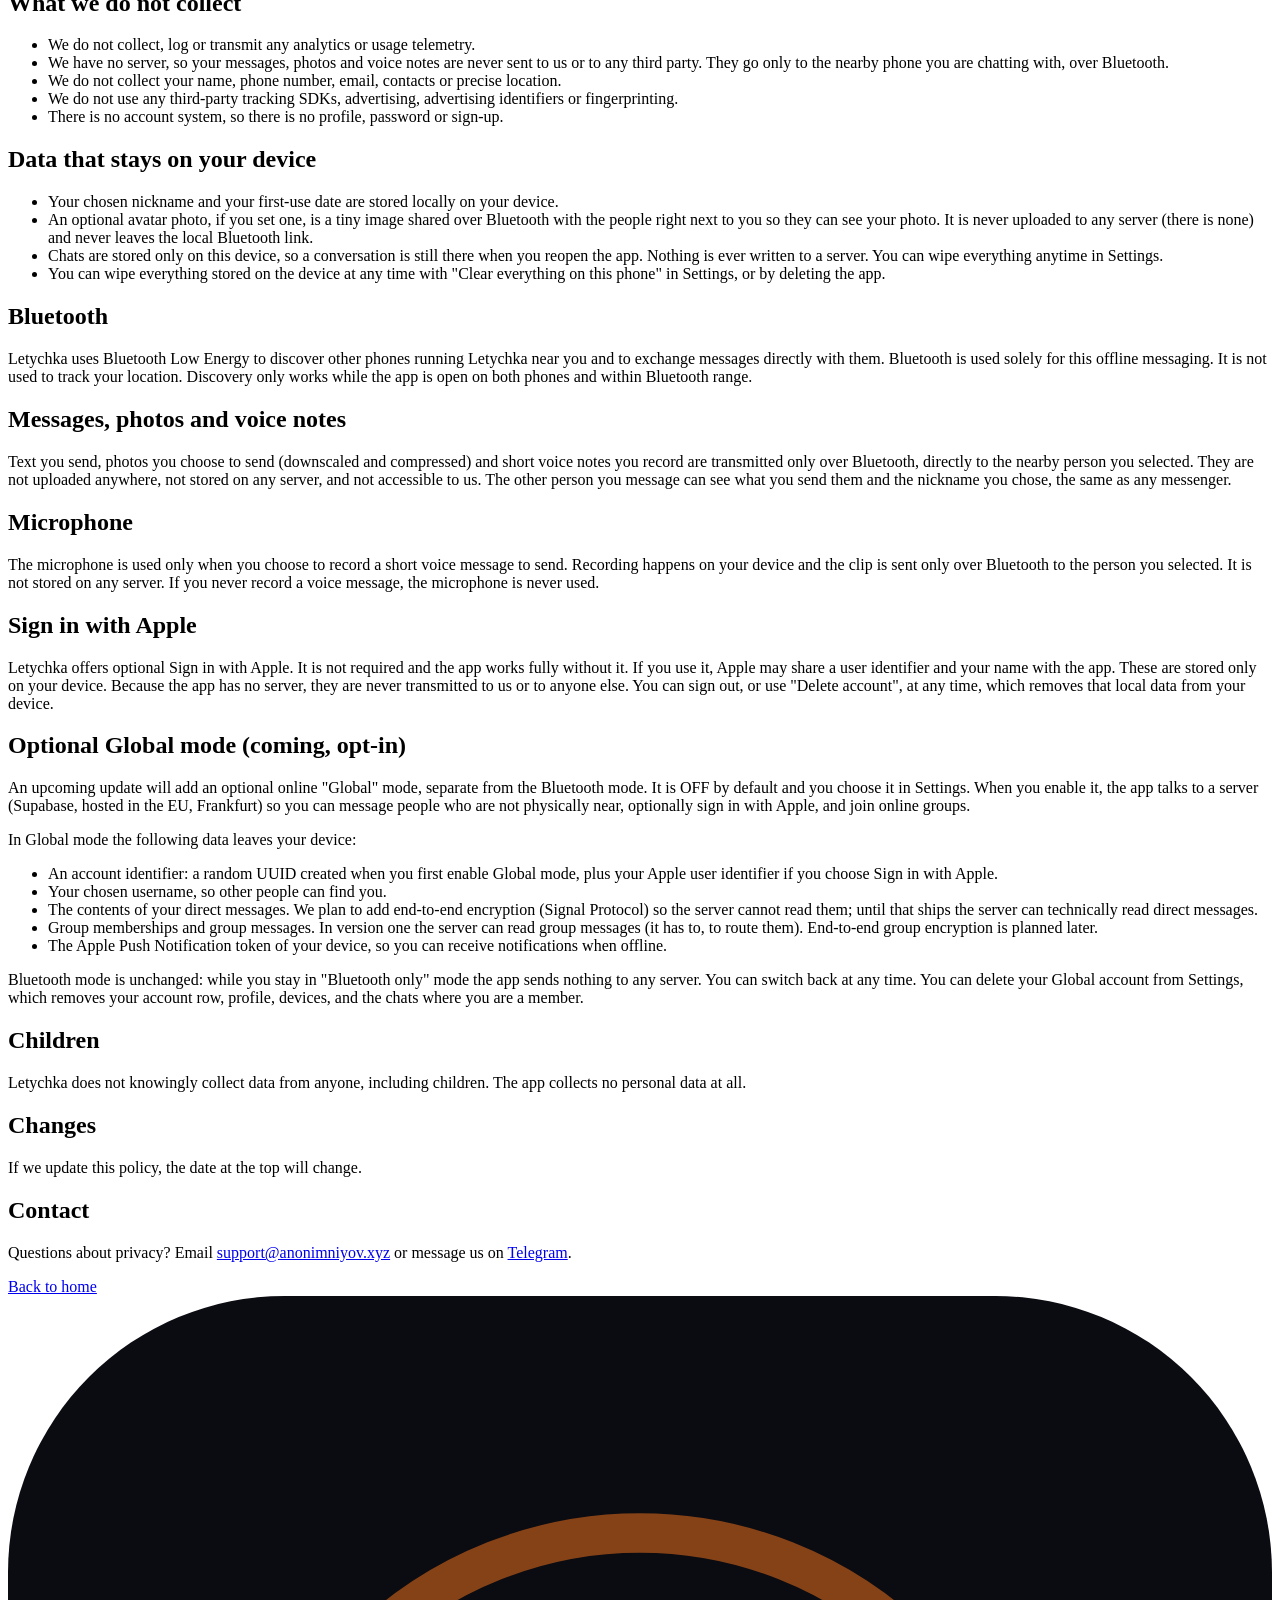
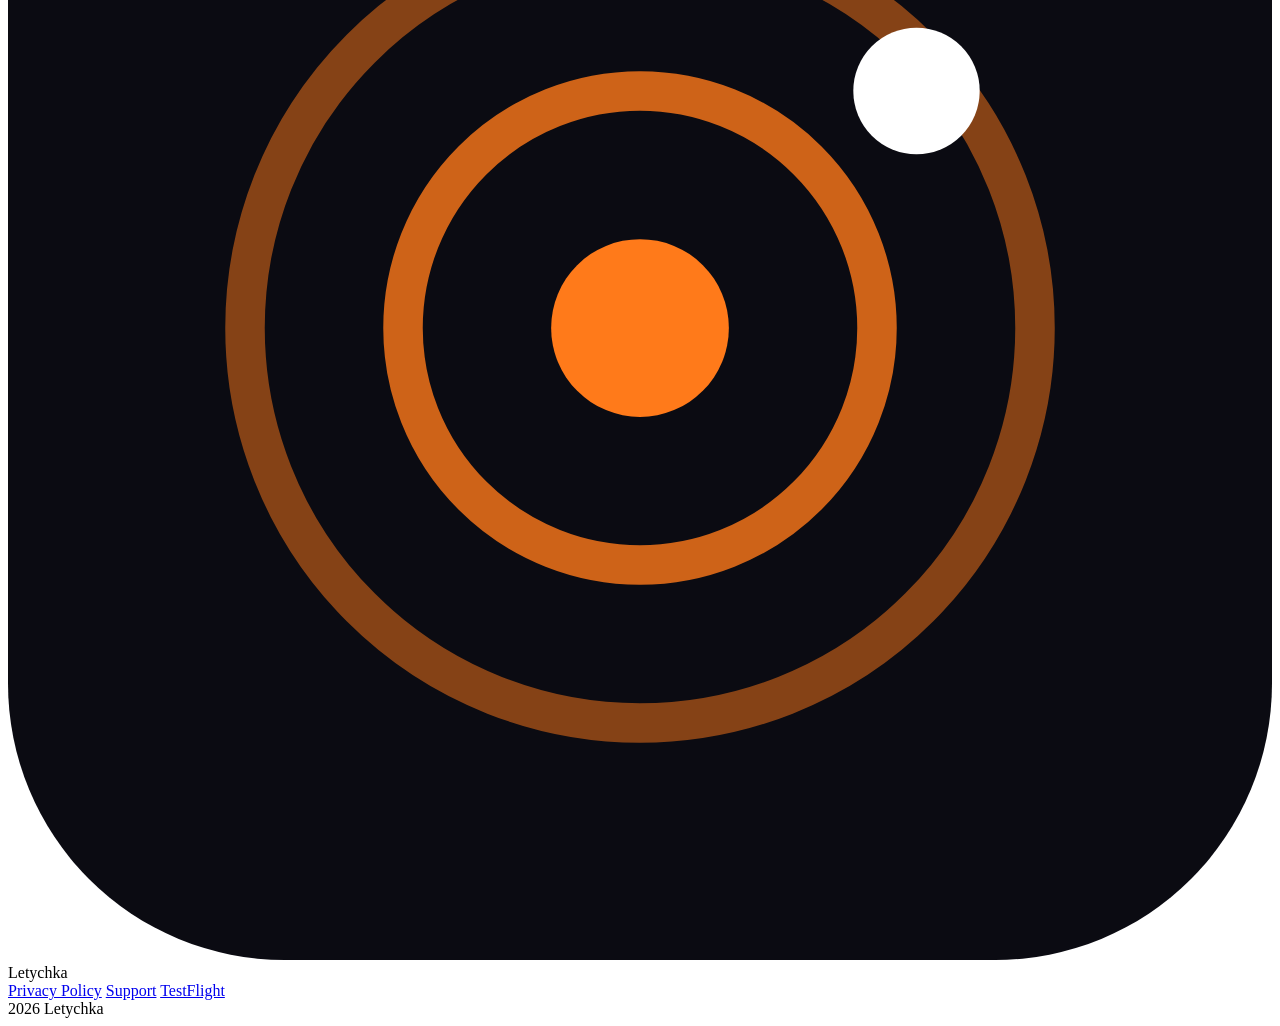
==== commit 18573134: "phase C + J: Network-mode toggle in Settings + privacy.html updated - Settings tab gets a new "Netwo" ====
--- a/web/privacy.html
+++ b/web/privacy.html
@@ -28,7 +28,7 @@
 
 <article class="article">
   <h1>Privacy Policy</h1>
-  <p class="meta">Last updated: May 18, 2026</p>
+  <p class="meta">Last updated: May 20, 2026</p>
 
   <p>Letychka ("the app", "we") is an iOS app for anonymous, offline messaging between phones that are physically near each other, over Bluetooth Low Energy. This page explains exactly what data the app handles, where it goes, and what it does not do.</p>
 
@@ -64,6 +64,18 @@
   <h2>Sign in with Apple</h2>
   <p>Letychka offers optional Sign in with Apple. It is not required and the app works fully without it. If you use it, Apple may share a user identifier and your name with the app. These are stored only on your device. Because the app has no server, they are never transmitted to us or to anyone else. You can sign out, or use "Delete account", at any time, which removes that local data from your device.</p>
 
+  <h2>Optional Global mode (coming, opt-in)</h2>
+  <p>An upcoming update will add an optional online "Global" mode, separate from the Bluetooth mode. It is OFF by default and you choose it in Settings. When you enable it, the app talks to a server (Supabase, hosted in the EU, Frankfurt) so you can message people who are not physically near, optionally sign in with Apple, and join online groups.</p>
+  <p>In Global mode the following data leaves your device:</p>
+  <ul>
+    <li>An account identifier: a random UUID created when you first enable Global mode, plus your Apple user identifier if you choose Sign in with Apple.</li>
+    <li>Your chosen username, so other people can find you.</li>
+    <li>The contents of your direct messages. We plan to add end-to-end encryption (Signal Protocol) so the server cannot read them; until that ships the server can technically read direct messages.</li>
+    <li>Group memberships and group messages. In version one the server can read group messages (it has to, to route them). End-to-end group encryption is planned later.</li>
+    <li>The Apple Push Notification token of your device, so you can receive notifications when offline.</li>
+  </ul>
+  <p>Bluetooth mode is unchanged: while you stay in "Bluetooth only" mode the app sends nothing to any server. You can switch back at any time. You can delete your Global account from Settings, which removes your account row, profile, devices, and the chats where you are a member.</p>
+
   <h2>Children</h2>
   <p>Letychka does not knowingly collect data from anyone, including children. The app collects no personal data at all.</p>
 
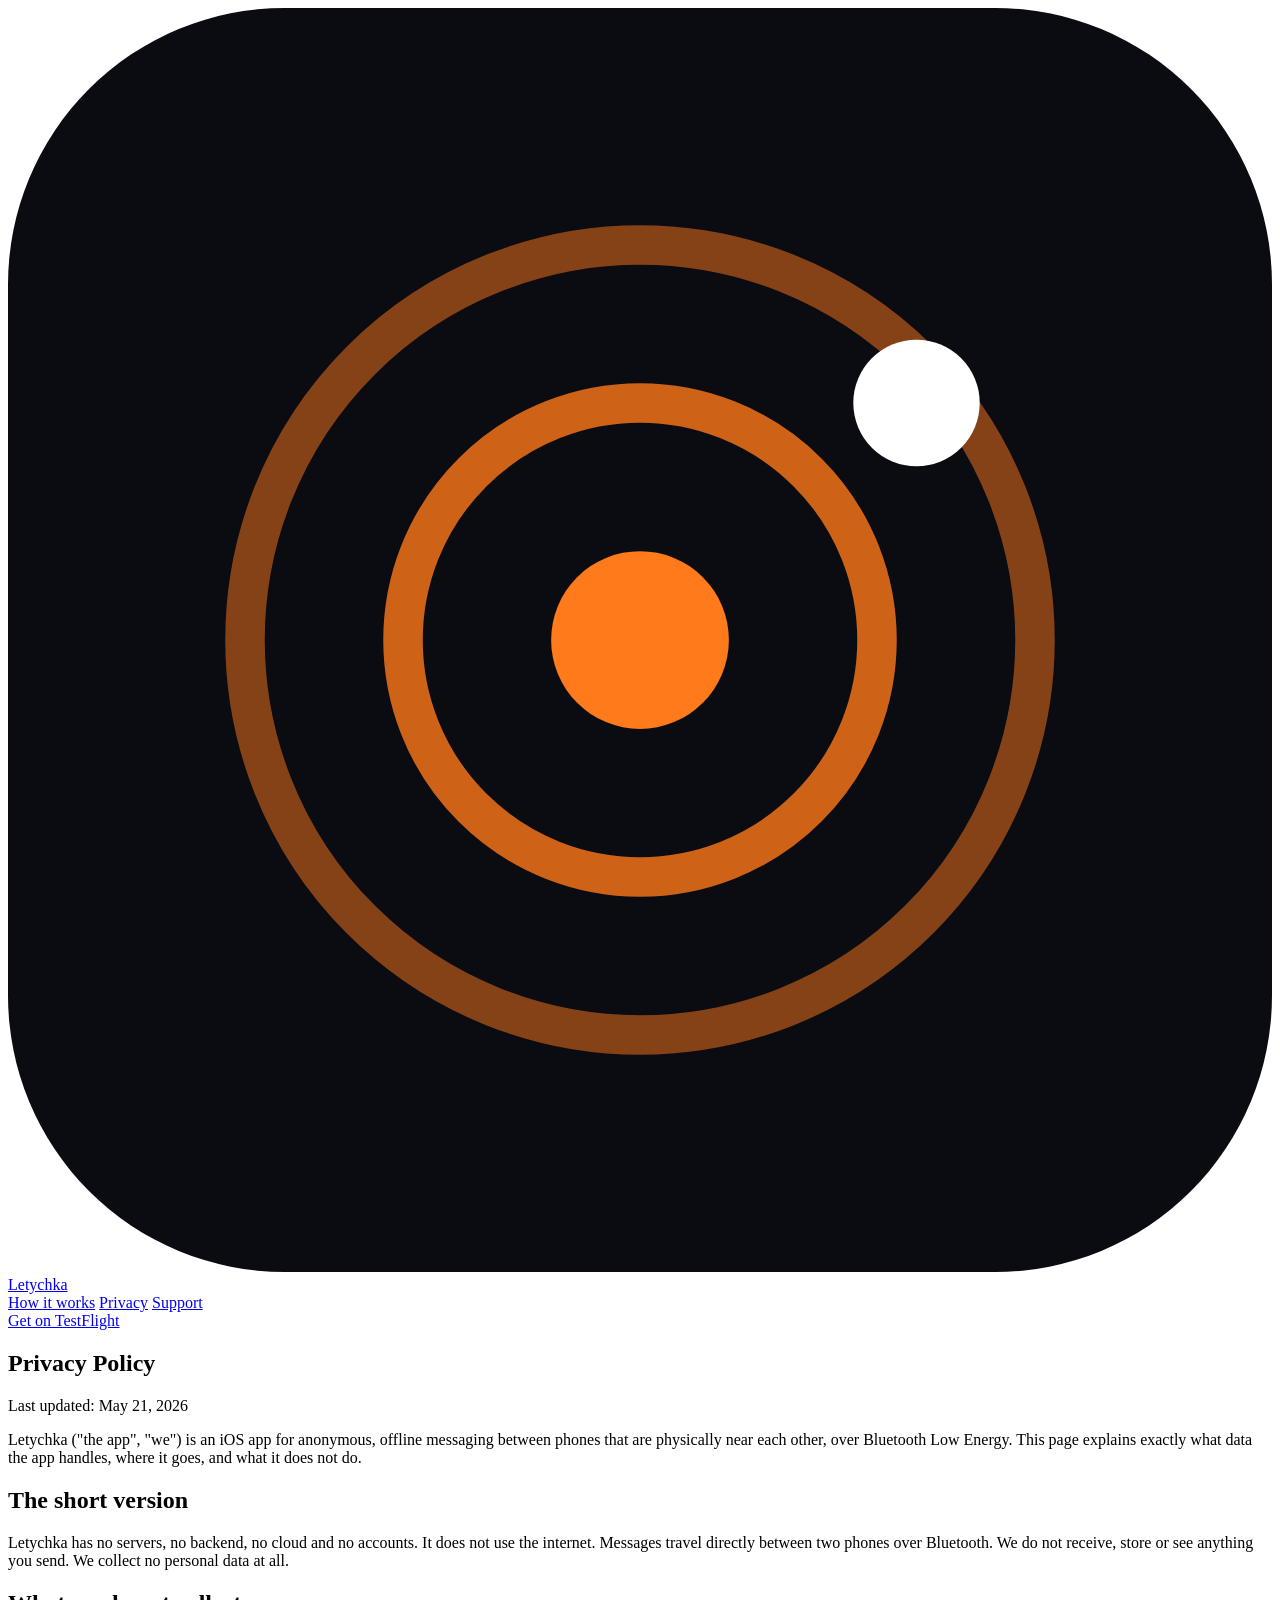
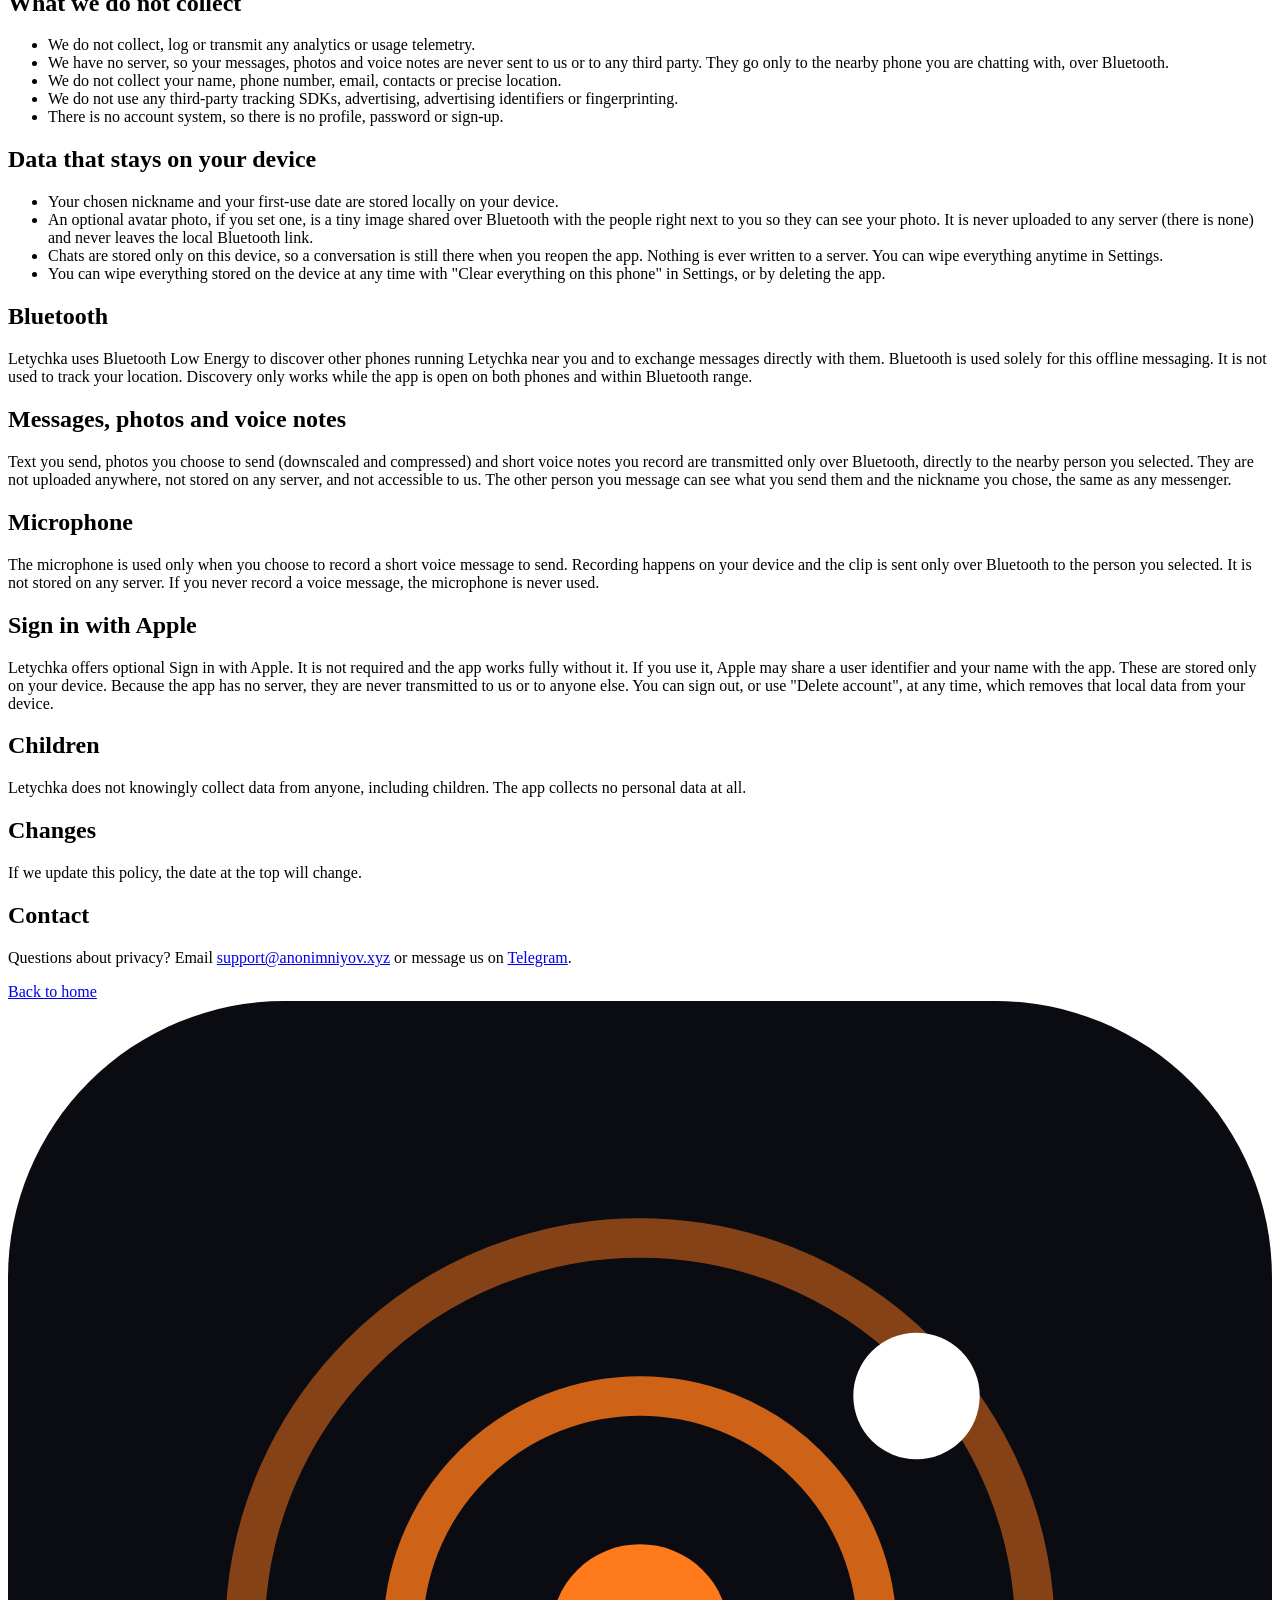
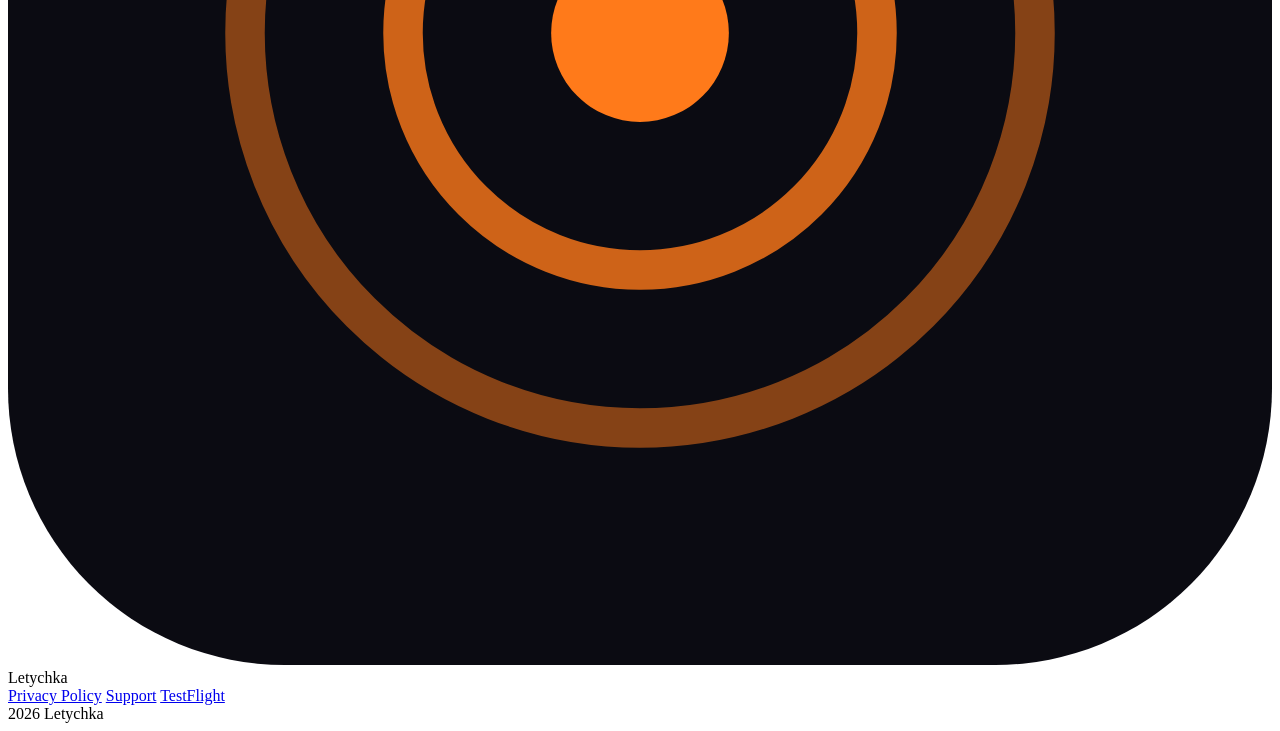
==== commit 6b6be0b1: "web: drop "Optional Global mode" section from privacy policy The Global / Supabase mode was reverted" ====
--- a/web/privacy.html
+++ b/web/privacy.html
@@ -28,7 +28,7 @@
 
 <article class="article">
   <h1>Privacy Policy</h1>
-  <p class="meta">Last updated: May 20, 2026</p>
+  <p class="meta">Last updated: May 21, 2026</p>
 
   <p>Letychka ("the app", "we") is an iOS app for anonymous, offline messaging between phones that are physically near each other, over Bluetooth Low Energy. This page explains exactly what data the app handles, where it goes, and what it does not do.</p>
 
@@ -64,18 +64,6 @@
   <h2>Sign in with Apple</h2>
   <p>Letychka offers optional Sign in with Apple. It is not required and the app works fully without it. If you use it, Apple may share a user identifier and your name with the app. These are stored only on your device. Because the app has no server, they are never transmitted to us or to anyone else. You can sign out, or use "Delete account", at any time, which removes that local data from your device.</p>
 
-  <h2>Optional Global mode (coming, opt-in)</h2>
-  <p>An upcoming update will add an optional online "Global" mode, separate from the Bluetooth mode. It is OFF by default and you choose it in Settings. When you enable it, the app talks to a server (Supabase, hosted in the EU, Frankfurt) so you can message people who are not physically near, optionally sign in with Apple, and join online groups.</p>
-  <p>In Global mode the following data leaves your device:</p>
-  <ul>
-    <li>An account identifier: a random UUID created when you first enable Global mode, plus your Apple user identifier if you choose Sign in with Apple.</li>
-    <li>Your chosen username, so other people can find you.</li>
-    <li>The contents of your direct messages. We plan to add end-to-end encryption (Signal Protocol) so the server cannot read them; until that ships the server can technically read direct messages.</li>
-    <li>Group memberships and group messages. In version one the server can read group messages (it has to, to route them). End-to-end group encryption is planned later.</li>
-    <li>The Apple Push Notification token of your device, so you can receive notifications when offline.</li>
-  </ul>
-  <p>Bluetooth mode is unchanged: while you stay in "Bluetooth only" mode the app sends nothing to any server. You can switch back at any time. You can delete your Global account from Settings, which removes your account row, profile, devices, and the chats where you are a member.</p>
-
   <h2>Children</h2>
   <p>Letychka does not knowingly collect data from anyone, including children. The app collects no personal data at all.</p>
 
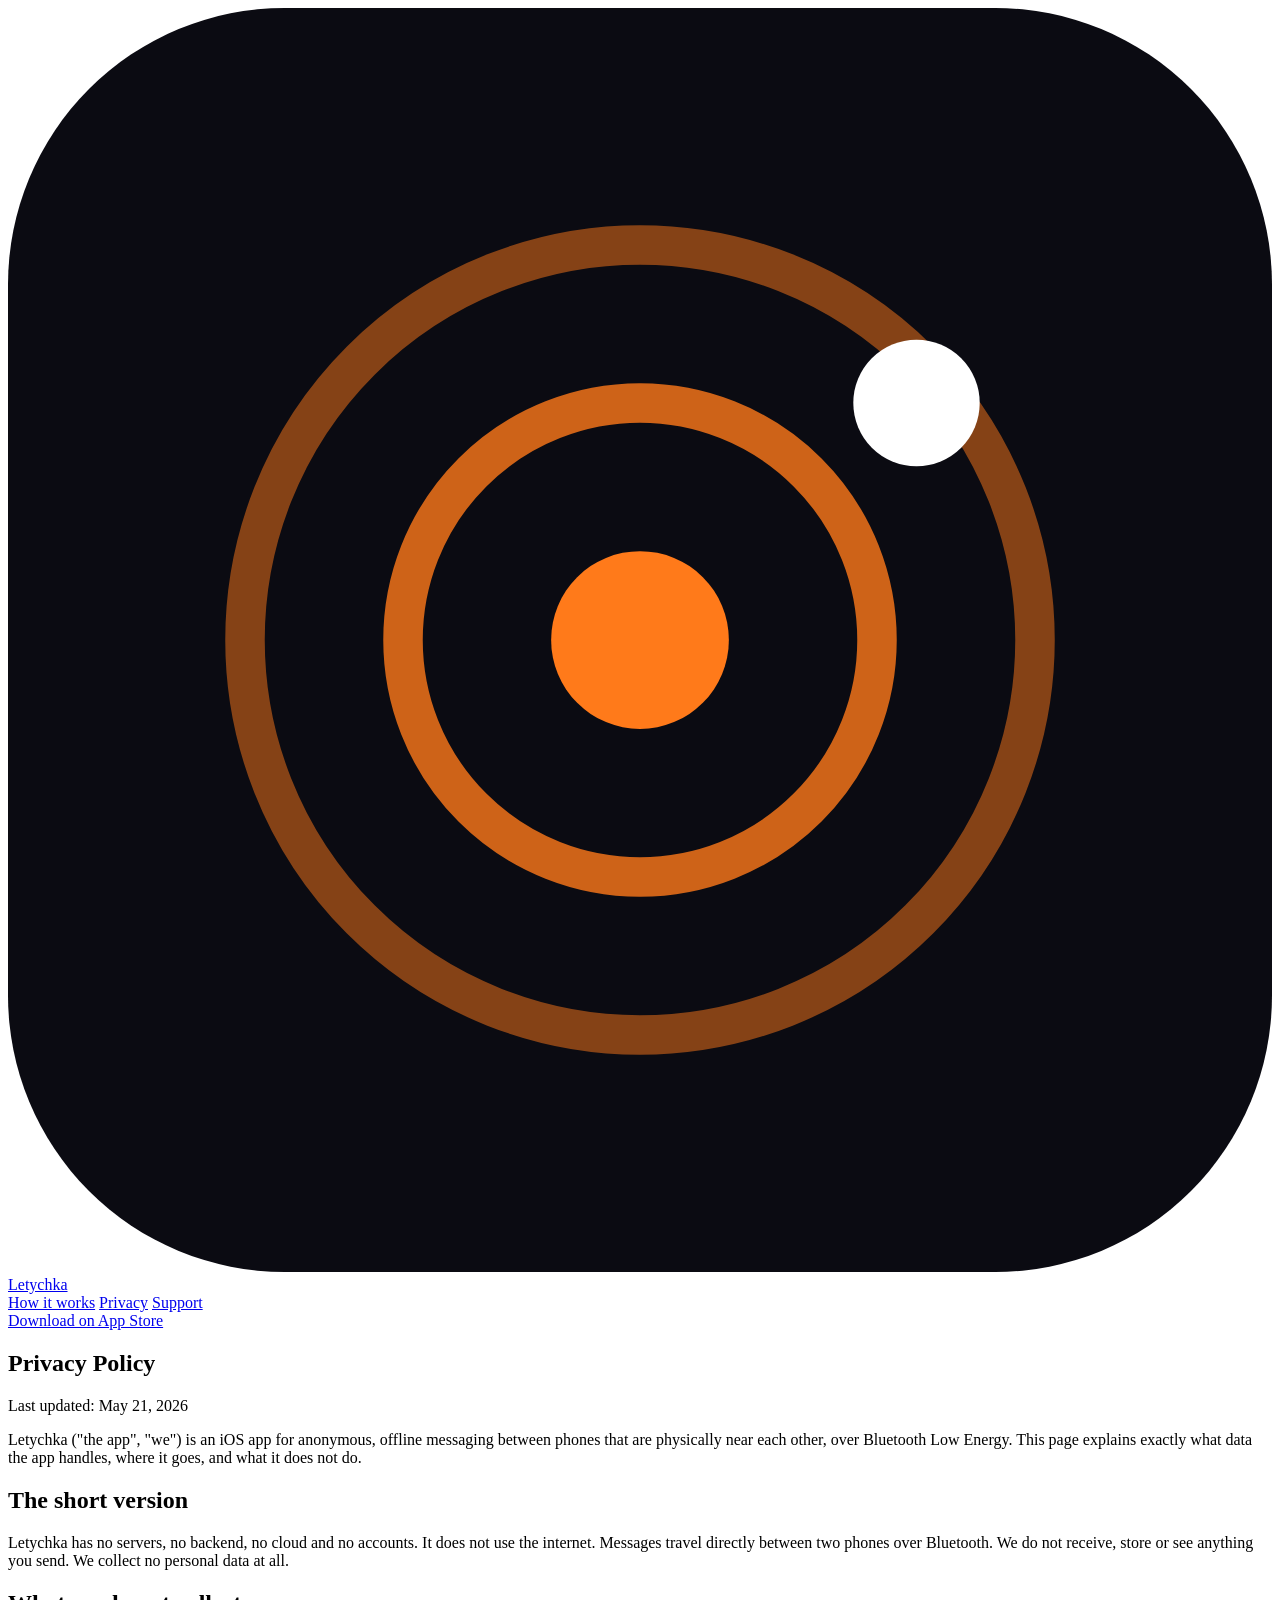
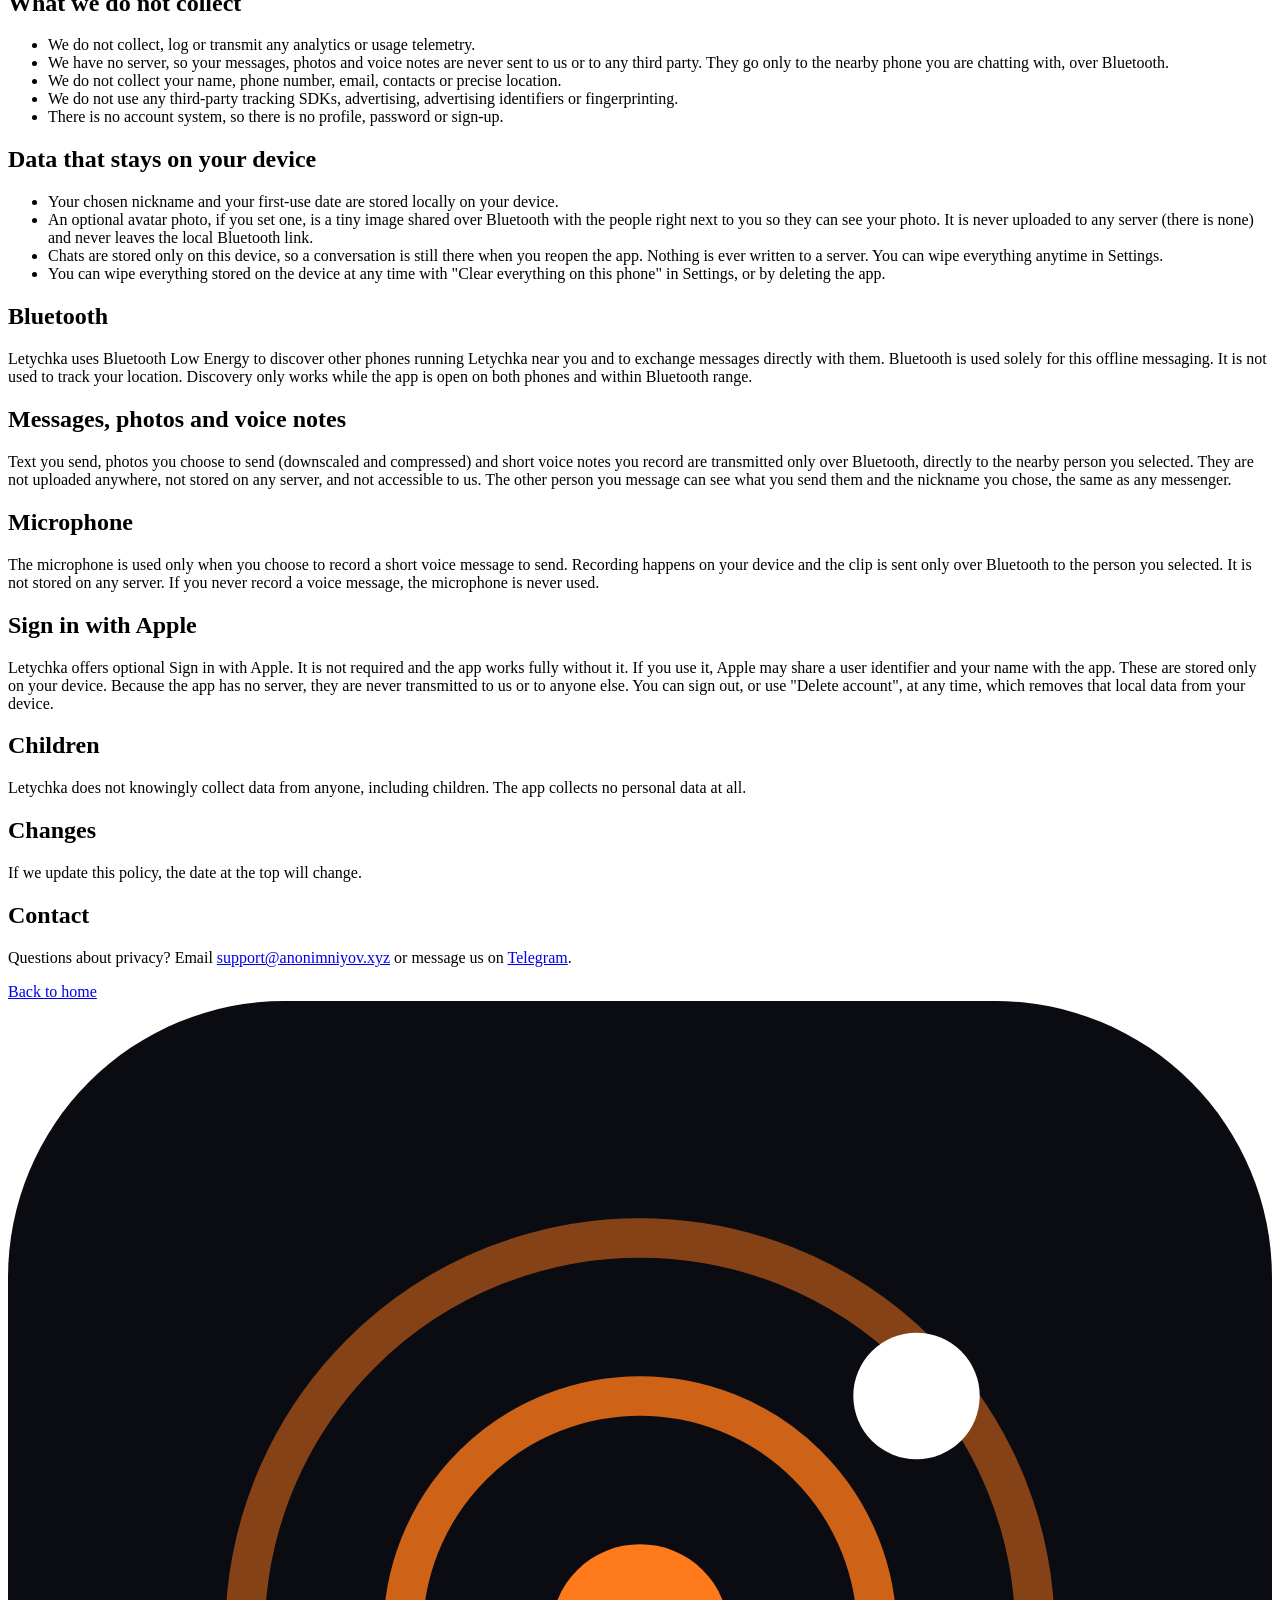
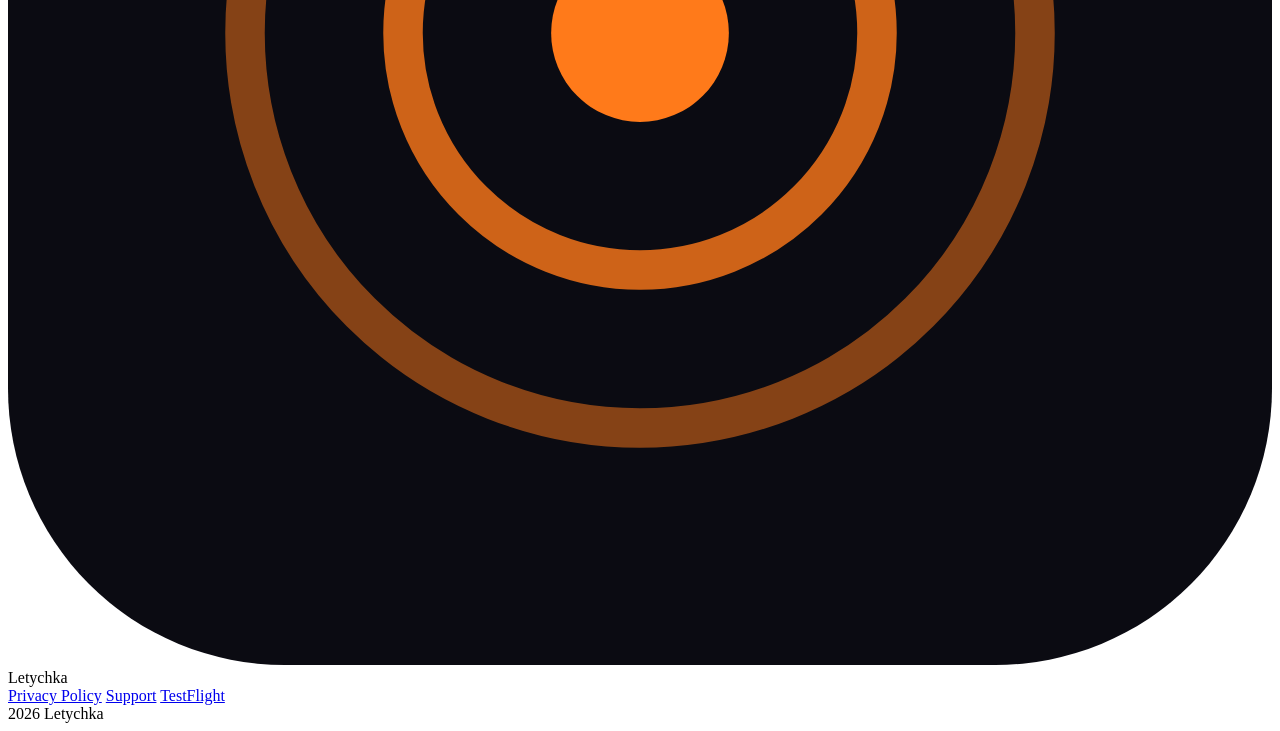
==== commit 0aa0b238: "web: primary CTA -> App Store, TestFlight kept as secondary Once the app ships on the App Store the " ====
--- a/web/privacy.html
+++ b/web/privacy.html
@@ -22,7 +22,7 @@
       <a href="/privacy">Privacy</a>
       <a href="/support">Support</a>
     </div>
-    <a class="btn btn-primary" href="https://testflight.apple.com/join/pRbutQEN">Get on TestFlight</a>
+    <a class="btn btn-primary" href="https://apps.apple.com/app/id6770308875">Download on App Store</a>
   </div>
 </nav>
 
